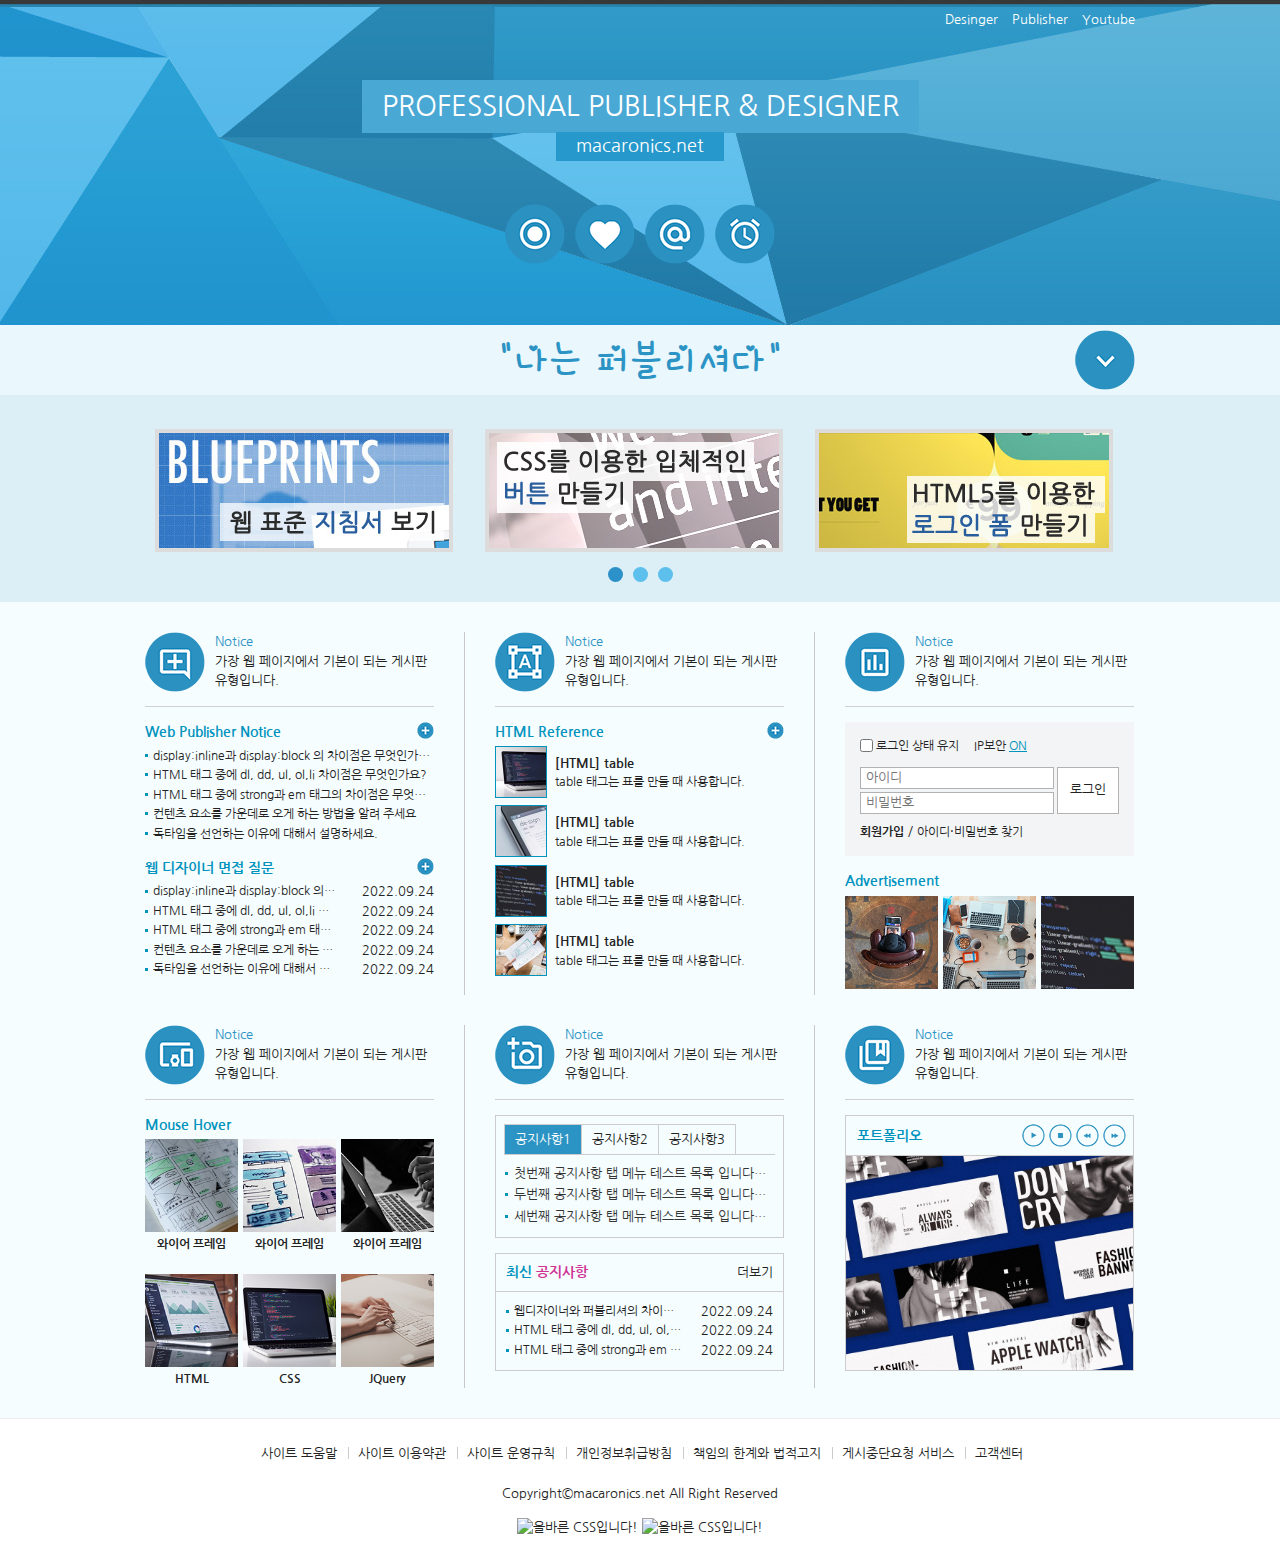
==== web/index.html @ 4ef7304f "31.  탭메뉴 스크립트" ====
<!DOCTYPE html>
    <html lang="ko">
    <head>
        <meta charset="UTF-8">
        <meta http-equiv="X-UA-Compatible" content="IE=edge">
        <meta name="viewport" content="width=device-width, initial-scale=1.0">
        <meta name="description" content="웹 표준을 준수한 사이트 예제입니다.">
        <meta name="keywords" content="웹스토리보이, 웹표준, 웹접근성, 사이트만들기">
        <meta name="generator" content="Visual Studio Code">
        <title>WEBSTNDARD SITE</title>

        <!-- CSS STYLE -->
        <link rel="stylesheet"  href="./css/reset.css" />
        <link rel="stylesheet"  href="./css/style.css" />
        <link rel="stylesheet"  href="./css/slick.css" />
      
        <link rel="preconnect" href="https://fonts.googleapis.com">
        <!-- 웹폰트 -->
        <link href="https://fonts.googleapis.com/css2?family=Nanum+Gothic:wght@400;700;800&display=swap" rel="stylesheet">
        <link href="https://fonts.googleapis.com/css2?family=Single+Day&display=swap" rel="stylesheet">

    </head>
    <body>
        <!-- 스킵 내비게이션 -->
        <div id="skip">
            <a href="#cont_nav">전체 메뉴 바로가기</a>
            <a href="#cont_ban">배너 영역 바로가기</a>
            <a href="#cont_cont">컨텐츠 영역 바로가기</a>
        </div>
        <!-- //스킵 내비게이션 -->

        <div id="wrap">
            <div id="header">
                <div class="container">
                    <div class="header">
                        <div class="header-menu">
                            <a href="https://www.tistory.com/">Desinger</a>
                            <a href="https://webstoryboy.co.kr/">Publisher</a>
                            <a href="https://www.youtube.com/">Youtube</a>
                        </div>
                        <!-- //헤더 메뉴 -->

                        <div class="header-tit">
                            <h1>Professional Publisher &amp; Designer</h1> <br/>
                            <a href="https://macaronics.net/">macaronics.net</a>
                        </div>
                        <!-- //헤더 타이틀-->

                        <!-- 이미지를 표현하는 방법 
                            1. img 태그로 표현(의미가 있을 때) / alt 태그 - 대체 문자 표현
                            2. background 속성으로 표현(의미가 있을 때) - 대체 문자 X
                            3. 이미지를 background 속성 - 웹 표준 준수하기 위해서는
                                가상으로 대체 문자를 만들어줌(IR 효과)
                                이미지 스프라이트
                        -->


                        <div class="header-icon">
                            <a href="#" class="icon1"><span class="ir_pm">icon1</span></a>
                            <a href=""  class="icon2"><span class="ir_pm">icon2</span></a>
                            <a href=""  class="icon3"><span class="ir_pm">icon3</span></a>
                            <a href=""  class="icon4"><span class="ir_pm">icon4</span></a>
                        </div>
                        <!-- //헤더 아이콘 -->


                    </div>
                </div>
            </div>
            <!-- //header -->

            <div id="contents">
                <div id="cont_nav">
                        <div class="container">
                            <h2 class="ir_su">전체 메뉴</h2>
                            <div class="nav">
                                <div>
                                    <h3>HTML Reference</h3>
                                    <ol>
                                        <li><a href="#">HTML 태그(Tag)</a></li>
                                        <li><a href="#">블록 요소/인라인 요소</a></li>
                                        <li><a href="#">DTD 선언</a></li>
                                        <li><a href="#">언어 속성 설정</a></li>
                                        <li><a href="#">HTML &lt;title&gt; </a></li>
                                        <li><a href="#">HTML &lt;meta&gt; </a></li>
                                        <li><a href="#">특수문자</a></li>
                                        <li><a href="#">하이퍼 링크</a></li>
                                        <li><a href="#">HTML &lt;style&gt;</a></li>
                                        <li><a href="#">HTML &lt;html&gt; </a></li>
                                        <li><a href="#">HTML &lt;head &gt;</a></li>
                                        <li><a href="#">HTML &lt;div&gt;</a></li>
                                        <li><a href="#">HTML &lt;colgroup&gt;</a></li>
                                        <li><a href="#">HTML &lt;caption&gt;</a></li>
                                    </ol>
                                </div>
                                <div>
                                    <h3>CSS  Reference</h3>
                                    <ol>
                                        <li><a href="#">CSS 선택자</a></li>
                                        <li><a href="#">CSS 단위</a></li>
                                        <li><a href="#">CSS 색상</a></li>
                                        <li><a href="#">CSS 선언 방법</a></li>
                                        <li><a href="#">상대주소와 절대주소</a></li>
                                        <li><a href="#">CSS float</a></li>
                                        <li><a href="#">이미지 표현 방법</a></li>
                                        <li><a href="#">이미지 스프라이트</a></li>
                                        <li><a href="#">IR 효과</a></li>
                                        <li><a href="#">이미지 최적화</a></li>
                                        <li><a href="#">background-color</a></li>
                                        <li><a href="#">border-style</a></li>
                                        <li><a href="#">font-size</a></li>
                                        <li><a href="#">text-align</a></li>
                                    </ol>
                                </div>
                                <div class="last">
                                    <h3>Webstandard</h3>
                                    <ol>
                                        <li><a href="#">웹 표준</a></li>
                                        <li><a href="#">웹 접근성</a></li>
                                        <li><a href="#">W3C</a></li>
                                        <li><a href="#">웹 접근성 연구소</a></li>
                                        <li><a href="#">네이버 널리</a></li>
                                        <li><a href="#">다음 다룸</a></li>
                                        <li><a href="#">Webstandard</a></li>
                                    </ol>
                                </div>
                            </div>
                        </div>
                </div>                    
                <!-- //cont_nav -->    

                <div id="cont_tit">
                    <div class="container">
                        <div class="tit">
                            <h2>"나는 퍼블리셔다"</h2>
                            <a href="#" class="btn"><span class="ir_pm">전체메뉴</span></a>
                        </div>
                    </div>   
                </div>
                <!-- //cont_tit -->

                <div id="cont_ban">
                    <div class="container">
                        <div class="ban">
                            <!-- <a href="#" class="prev"><span class="ir_pm">이전 이미지</span></a>
                            <ul>
                                <li class="ban_img1">
                                    <a href="#"><img src="img/banner_link1.jpg" alt="웹 표준 지침서 보기"></a>
                                </li>
                                <li class="ban_img2">
                                    <a href="#"><img src="img/banner_link2.jpg" alt="CSS 버튼 만들기"></a>
                                </li>
                                <li class="ban_img3">
                                    <a href="#"><img src="img/banner_link3.jpg" alt="로그인 폼 만들기"></a>
                                </li>                                                        
                            </ul>
                            <a href="#" class="next"><span class="ir_pm">이전 이미지</span></a> -->

                           
                            <div><a href="#"><img src="img/banner_link1.jpg" alt="웹 표준 지침서 보기"></a></div>
                            <div><a href="#"><img src="img/banner_link2.jpg" alt="CSS 버튼 만들기"></a></div>
                            <div><a href="#"><img src="img/banner_link3.jpg" alt="로그인 폼 만들기"></a></div>
                            <div><a href="#"><img src="img/banner_link1.jpg" alt="웹 표준 지침서 보기"></a></div>
                            <div><a href="#"><img src="img/banner_link2.jpg" alt="CSS 버튼 만들기"></a></div>
                            <div><a href="#"><img src="img/banner_link3.jpg" alt="로그인 폼 만들기"></a></div>             
                            <div><a href="#"><img src="img/banner_link1.jpg" alt="웹 표준 지침서 보기"></a></div>
                            <div><a href="#"><img src="img/banner_link2.jpg" alt="CSS 버튼 만들기"></a></div>
                            <div><a href="#"><img src="img/banner_link3.jpg" alt="로그인 폼 만들기"></a></div>                        


                        </div>
                    </div>   
                </div>
                <!-- //cont_ban -->

                <div id="cont_cont">
                    <div class="container">
                        <div class="cont">
                            <div class="column col1">
                                <h3><span class="ico_img ir_pm">아이콘</span><span class="ico_tit">Notice</span></h3>
                                <p class="ico_desc">가장 웹 페이지에서 기본이 되는 게시판 유형입니다.</p>
                                
                                <!-- 게시판 -->
                                <div class="notice">
                                    <h4>Web Publisher Notice</h4>
                                    <ul>
                                        <li><a href="#">display:inline과 display:block 의 차이점은 무엇인가요?</a></li>
                                        <li><a href="#">HTML 태그 중에 dl, dd, ul, ol,li 차이점은 무엇인가요?</a></li>
                                        <li><a href="#">HTML 태그 중에 strong과 em 태그의 차이점은 무엇인가요?</a></li>
                                        <li><a href="#">컨텐츠 요소를 가운데로 오게 하는 방법을 알려 주세요</a></li>
                                        <li><a href="#">독타임을 선언하는 이유에 대해서 설명하세요.</a></li>
                                    </ul> 
                                    <a href="" class="more ir_pm" title="더보기">더보기</a>
                                </div>
                                 <!-- //게시판 -->


                               <!-- 게시판2 -->
                                <div class="notice2">
                                    <h4>웹 디자이너 면접 질문</h4>
                                    <ul>
                                        <li><a href="#">display:inline과 display:block 의 차이점은 무엇인가요?</a><span>2022.09.24</span></li>
                                        <li><a href="#">HTML 태그 중에 dl, dd, ul, ol,li 차이점은 무엇인가요?</a><span>2022.09.24</span</li>
                                        <li><a href="#">HTML 태그 중에 strong과 em 태그의 차이점은 무엇인가요?</a><span>2022.09.24</span</li>
                                        <li><a href="#">컨텐츠 요소를 가운데로 오게 하는 방법을 알려 주세요</a><span>2022.09.24</span</li>
                                        <li><a href="#">독타임을 선언하는 이유에 대해서 설명하세요.</a><span>2022.09.24</span</li>
                                    </ul> 
                                    <a href="" class="more ir_pm" title="더보기">더보기</a>
                                </div>
                              <!-- //게시판2 -->

                            </div>  
                            <!-- //col1 -->



                            <div class="column col2">
                                <h3><span class="ico_img ir_pm">아이콘</span><span class="ico_tit">Notice</span></h3>
                                <p class="ico_desc">가장 웹 페이지에서 기본이 되는 게시판 유형입니다.</p>   
                                
                               <!-- 게시판3 -->
                                <div class="notice3">
                                    <h4>HTML Reference</h4>
                                    <ul>
                                        <li>
                                            <a href="#">
                                                <img src="img/notice01.jpg" alt="이미지1">
                                                <strong>[HTML] table</strong>
                                                <span>table 태그는 표를 만들 때 사용합니다.</span>
                                            </a>
                                        </li>
                                        <li>
                                            <a href="#">
                                                <img src="img/notice02.jpg" alt="이미지2">
                                                <strong>[HTML] table</strong>
                                                <span>table 태그는 표를 만들 때 사용합니다.</span>
                                            </a>
                                        </li>
                                        <li>
                                            <a href="#">
                                                <img src="img/notice03.jpg" alt="이미지3">
                                                <strong>[HTML] table</strong>
                                                <span>table 태그는 표를 만들 때 사용합니다.</span>
                                            </a>
                                        </li>
                                        <li>
                                            <a href="#">
                                                <img src="img/notice04.jpg" alt="이미지4">
                                                <strong>[HTML] table</strong>
                                                <span>table 태그는 표를 만들 때 사용합니다.</span>
                                            </a>
                                        </li>
                                    </ul> 
                                    <a href="" class="more ir_pm" title="더보기">더보기</a>
                                </div>
                              <!-- //게시판3 -->

                            </div><!-- //col2 -->



                            <div class="column col3">
                                <h3><span class="ico_img ir_pm">아이콘</span><span class="ico_tit">Notice</span></h3>
                                <p class="ico_desc">가장 웹 페이지에서 기본이 되는 게시판 유형입니다.</p>
                                <!-- 로그인 -->
                                <div id="login-wrap">
                                    <h4 class="ir_su">로그인 정보</h4>
                                    <form  id="login_form" name="login_form"  action="post">
                                        <fieldset>
                                            <legend class="ir_su">로그인 및 관련 설정</legend>
                                            <div class="login_header">
                                                <h5 class="ir_su">로그인 보안</h5>
                                                <div class="lh_check">
                                                    <input id="infor_check" type="checkbox" class="input_check">
                                                    <label for="infor_check">로그인 상태 유지</label>
                                                </div>
                                                <div class="lh_ip">
                                                    IP보안 <em>ON</em>
                                                </div>
                                            </div>
                                            <div class="login_content">
                                                <h5 class="ir_su">로그인 영역</h5>
                                                <div class="lc_text">
                                                    <label for="uid" class="ir_su">아이디</label> 
                                                    <input type="text" id="uid" name="uid" class="input_text" maxlength="20" placeholder="아이디">
                                                    <label for="upw" class="ir_su">비밀번호</label> 
                                                    <input type="password" id="upw" name="upw" class="input_text" maxlength="20" placeholder="비밀번호">                                                    
                                                </div>
                                                <button class="lc_btn" type="submit">로그인</button>
                                            </div>
                                            <div class="login_footer">
                                                <h5 class="ir_su">로그인 문제해결</h5>
                                                <ul>
                                                    <li><a href="#"><strong>회원가입</strong></a> / </li>
                                                    <li><a href="#">아이디</a>&middot;<a href="#">비밀번호 찾기</a></li>
                                                </ul>
                                            </div>
                                        </fieldset>

                                    </form>
                                </div>
                                <!-- //로그인 -->

                                <!-- 팝업 -->
                                <div class="popup">
                                    <h4>Advertisement</h4>
                                    <ul>
                                        <li><a href="#"><img src="img/sban07.jpg" alt="이미지1"></a></li>
                                        <li><a href="#"><img src="img/sban08.jpg" alt="이미지2"></a></li>
                                        <li class="last"><a href="#"><img src="img/sban09.jpg" alt="이미지3"></a></li>
                                    </ul>
                                </div>
                                <!-- //팝업 -->


                            </div><!-- //col3 -->


                            <div class="column col4">
                                <h3><span class="ico_img ir_pm">아이콘</span><span class="ico_tit">Notice</span></h3>
                                <p class="ico_desc">가장 웹 페이지에서 기본이 되는 게시판 유형입니다.</p>
                                <!-- 오버효과 -->
                                <div class="notice_hover">
                                    <h4>Mouse Hover</h4>
                                    <ul>
                                        <li>
                                            <a href="#">
                                                <span>
                                                    <img src="img/sban01.jpg" alt="이미지1">
                                                    <em>바로가기</em>
                                                </span>                                               
                                                <strong>와이어 프레임</strong>
                                            </a>
                                        </li>
                                        <li>
                                            <a href="#">
                                                <span>
                                                    <img src="img/sban02.jpg" alt="이미지2">
                                                    <em>바로가기</em>
                                                </span>                                               
                                                <strong>와이어 프레임</strong>
                                            </a>
                                        </li>
                                        <li class="last">
                                            <a href="#">
                                                <span>
                                                    <img src="img/sban03.jpg" alt="이미지3">
                                                    <em>바로가기</em>
                                                </span>                                               
                                                <strong>와이어 프레임</strong>
                                            </a>
                                        </li>                                                                                
                                    </ul>                                    
                                </div>
                                <!-- //오버효과 -->  

                    
                                
                               <!-- 오버효과2 -->
                                <div class="notice_hover2 mt15">    
                                    <h4 class="ir_pm">Mouse Hover</h4>                             
                                    <ul>
                                        <li>
                                            <a href="#">
                                                <span>
                                                    <img src="img/sban04.jpg" alt="이미지4">
                                                    <em>바로가기</em>
                                                </span>                                               
                                                <strong>HTML</strong>
                                            </a>
                                        </li>
                                        <li>
                                            <a href="#">
                                                <span>
                                                    <img src="img/sban05.jpg" alt="이미지5">
                                                    <em>바로가기</em>
                                                </span>                                               
                                                <strong>CSS</strong>
                                            </a>
                                        </li>
                                        <li class="last">
                                            <a href="#">
                                                <span>
                                                    <img src="img/sban06.jpg" alt="이미지6">
                                                    <em>바로가기</em>
                                                </span>                                               
                                                <strong>JQuery</strong>
                                            </a>
                                        </li>                                                                                
                                    </ul>                                    
                                </div>
                                <!-- //오버효과2 -->

                            </div><!-- //col4 -->


                            <div class="column col5">
                                <h3><span class="ico_img ir_pm">아이콘</span><span class="ico_tit">Notice</span></h3>
                                <p class="ico_desc">가장 웹 페이지에서 기본이 되는 게시판 유형입니다.</p>

                                <!-- 탭메뉴 -->
                                <div class="tab_menu">
                                    <h4 class="ir_su">탭 메뉴</h4>
                                    <ul>
                                        <li class="active"><a href="#">공지사항1</a>
                                            <ul>
                                                <li><a href="#">첫번째 공지사항 탭 메뉴 테스트 목록 입니다. 첫번째 공지사항 탭 메뉴 테스트 목록 입니다.</a></li>
                                                <li><a href="#">두번째 공지사항 탭 메뉴 테스트 목록 입니다. 두번째 공지사항 탭 메뉴 테스트 목록 입니다.</a></li>
                                                <li><a href="#">세번째 공지사항 탭 메뉴 테스트 목록 입니다. 세번째 공지사항 탭 메뉴 테스트 목록 입니다.</a></li>
                                            </ul>      
                                        </li>
                                        <li><a href="#">공지사항2</a>
                                            <ul style="display: none;">
                                                <li><a href="#">공지사항2 첫번째 공지사항 탭 메뉴 테스트 목록 입니다. 첫번째 공지사항 탭 메뉴 테스트 목록 입니다.</a></li>
                                                <li><a href="#">공지사항2 두번째 공지사항 탭 메뉴 테스트 목록 입니다. 두번째 공지사항 탭 메뉴 테스트 목록 입니다.</a></li>
                                                <li><a href="#">공지사항2 세번째 공지사항 탭 메뉴 테스트 목록 입니다. 세번째 공지사항 탭 메뉴 테스트 목록 입니다.</a></li>
                                            </ul>                                         
                                        </li>
                                        <li><a href="#">공지사항3</a>
                                           <ul style="display: none;">
                                                <li><a href="#">공지사항3 첫번째 공지사항 탭 메뉴 테스트 목록 입니다. 첫번째 공지사항 탭 메뉴 테스트 목록 입니다.</a></li>
                                                <li><a href="#">공지사항3 두번째 공지사항 탭 메뉴 테스트 목록 입니다. 두번째 공지사항 탭 메뉴 테스트 목록 입니다.</a></li>
                                                <li><a href="#">공지사항3 세번째 공지사항 탭 메뉴 테스트 목록 입니다. 세번째 공지사항 탭 메뉴 테스트 목록 입니다.</a></li>
                                            </ul>                                     
                                        </li>
                                    </ul>                                    
                                </div>
                                <!-- //탭메뉴 -->


                               <!-- 게시판4 -->
                                <div class="notice4">
                                    <h4>최신 <em>공지사항</em></h4>
                                    <ul>
                                        <li><a href="#">웹디자이너와 퍼블리셔의 차이점은 무엇인가요?</a><span>2022.09.24</span></li>
                                        <li><a href="#">HTML 태그 중에 dl, dd, ul, ol,li 차이점은 무엇인가요?</a><span>2022.09.24</span</li>
                                        <li><a href="#">HTML 태그 중에 strong과 em 태그의 차이점은 무엇인가요?</a><span>2022.09.24</span</li>                                      
                                    </ul> 
                                    <a href="#" class="more" title="더보기">더보기</a>
                                </div>
                              <!-- //게시판4 -->

                            </div><!-- //col5 -->


                            <div class="column col6">
                                <h3><span class="ico_img ir_pm">아이콘</span><span class="ico_tit">Notice</span></h3>
                                <p class="ico_desc">가장 웹 페이지에서 기본이 되는 게시판 유형입니다.</p>

                                <!-- 갤러리 -->
                                <div class="gallery">
                                    <h4>포트폴리오</h4>
                                    <div class="gallery_btn">
                                        <ul>
                                            <li class="gb_icon1"><a href="#"><span class="ir_pm">시작</span></a></li>
                                            <li class="gb_icon2"><a href="#"><span class="ir_pm">정지</span></a></li>
                                            <li class="gb_icon3"><a href="#"><span class="ir_pm">이전이미지</span></a></li>
                                            <li class="gb_icon4"><a href="#"><span class="ir_pm">   다음이미지</span></a></li>
                                        </ul>
                                    </div>
                                    <div class="gallery_img">
                                        <ul>
                                            <li><a href="#"><img src="img/gallery01.jpg" alt="갤러리1"></a></li>
                                            <li><a href="#"><img src="img/gallery02.jpg" alt="갤러리2"></a></li>
                                            <li><a href="#"><img src="img/gallery03.jpg" alt="갤러리3"></a></li>
                                            <li><a href="#"><img src="img/gallery04.jpg" alt="갤러리4"></a></li>
                                             <li><a href="#"><img src="img/gallery05.jpg" alt="갤러리5"></a></li>
                                        </ul>
                                    </div>
                                </div>
                                <!-- //갤러리 -->
                            </div><!-- //col6 -->                            
                        </div>
                    </div>   
                </div>
                <!-- //cont_cont -->

            </div>
            <!-- //contents -->

            <div id="footer">
                <div class="container">
                    <h2 class="ir_su">푸터 영역</h2>
                    <div class="footer">
                        <ul>
                            <li> <a href="#">사이트 도움말</a></li>
                            <li> <a href="#">사이트 이용약관</a></li>
                            <li> <a href="#">사이트 운영규칙</a></li>
                            <li> <a href="#"><strog>개인정보취급방침</strog></a></li>
                            <li> <a href="#">책임의 한계와 법적고지</a></li>
                            <li> <a href="#">게시중단요청 서비스</a></li>
                            <li> <a href="#">고객센터</a></li>                            
                        </ul>
                        <address>
                            Copyright&copy;macaronics.net All Right Reserved
                        </address>
                        <div class="w3c">
                                <p>
                                <a href="http://jigsaw.w3.org/css-validator/check/referer">
                                    <img style="border:0;width:88px;height:31px"
                                        src="//jigsaw.w3.org/css-validator/images/vcss"
                                        alt="올바른 CSS입니다!" />
                                </a>
                            </p>
                            <p>
                                <a href="http://jigsaw.w3.org/css-validator/check/referer">
                                    <img style="border:0;width:88px;height:31px"
                                        src="//jigsaw.w3.org/css-validator/images/vcss-blue"
                                        alt="올바른 CSS입니다!" />
                                </a>
                            </p>
                        </div>
                    </div>

                </div>   
            </div>
            <!-- //footer -->

        </div>
        <!-- //wrap -->
     
    <!-- script -->
    <script src="https://ajax.googleapis.com/ajax/libs/jquery/1.12.4/jquery.min.js"></script>
    <script src="js/slick.min.js"></script>
    <script>


        //배너
        //html 마크업 셋팅 -> css 연동  -> 제이쿼리 연동 -> 제이쿼리 호출
        $(document).ready(function(){
            $('.ban').slick({
                 infinite: true,
                 slidesToShow: 3,
                 slidesToScroll: 3,
                 autoplay:true,
                 autoplaySpeed:3000,
                 dots:true
            });

            //탭 메뉴
            $(".tab_menu > ul li").on("click", function(e){
                e.preventDefault();
                $(".tab_menu > ul li").removeClass("active");
                $(".tab_menu > ul li ul").hide();
               
                $(this).addClass("active").find("ul").show();               
            });


        });


        $(".tit .btn").on("click", function(e){
            e.preventDefault();            
            // $("#cont_nav").css("display", "block");
            // $("#cont_nav").show();
            // $("#cont_nav").fadeIn();
            // $("#cont_nav").slideDown();
            // $("#cont_nav").toggle();
            //  $("#cont_nav").fadeToggle();
            $("#cont_nav").slideToggle(200);
            $(this).toggleClass("on");
        });
    </script>
</body>
</html>
---- web/css/style.css ----
@charset "utf-8";

/* 스킵 내비게이션 */
#skip{position: relative;}
#skip a{position: absolute; left: 0px; top:-35px; border: 1px solid #fff; color: #fff; background: #333; 
    line-height: 30px; width: 160px; text-align: center;
}
#skip a:active,#skip a:focus{top:0}

/* 레이아웃 */
#wrap{ 
/* font-size: 30px;text-transform: uppercase; color: #fff;text-align: center; */
}
#header{ height: 325px; background: url(../img/header_bg.jpg) center top repeat-x; }
#contents{ }
#footer{ border-top: 1px solid #eee;}


/* 컨텐츠 레이아웃 */
#cont_nav{ border-color: #f6fdff; display: none;}
#cont_tit{background-color:#eaf7fd ;}
#cont_ban{background-color: #dceff7;}
#cont_cont{ background: #f6fdff}

/* 컨테이너 */
.container{width: 990px; margin: 0 auto; height: inherit;}


/* 헤더 */
.header .header-menu{text-align: right;}
.header .header-menu a{color:#fff;padding: 10px 0px 10px 10px; display: inline-block;}
.header .header-menu a:hover{ color: #666;}
.header .header-tit{text-align: center;}
.header .header-tit h1{text-align: center; background-color: #4aa8d4; font-size: 28px; padding:5px 20px 6px 20px; 
    display: inline-block; color: #fff; margin-top: 40px;font-weight: normal; text-transform: uppercase;}

.header .header-tit a{
    display: inlne-block; background-color: #2698cb; font-size: 18px; color: #fff; padding:5px 20px 6px 20px ;
}

.header .header-icon{text-align: center; margin-top: 30px;}
.header .header-icon a{ width: 60px; height: 60px; display: inline-block; text-align: center; background: url(../img/icon.png); margin: 0 3px;}
.header .header-icon a.icon1{ background-position: 0 0;}
.header .header-icon a.icon2{ background-position: 0 -60px;}
.header .header-icon a.icon3{ background-position: 0 -120px;}
.header .header-icon a.icon4{ background-position: 0 -180px;}
.header .header-icon a.icon1:hover{ background-position: -60px 0;}
.header .header-icon a.icon2:hover{ background-position:  -60px -60px;}
.header .header-icon a.icon3:hover{ background-position:  -60px -120px;}
.header .header-icon a.icon4:hover{ background-position:  -60px -180px;}

/* 
float : left 로 인한 영역깨짐(height:0) 방지법
1.깨지는 영역에 똑같이 float : left 를 사용한다.(x) --> 모든 박스에 float:left 를 사용하게 됩니다.
2.float 의 성질을 차단하는 clear:both; 를 사용한다.(x) ---> 어떤 영역이 깨졌는지 찾기 어려움.
3.float 을 사용한 상위 박스한테 overflow :hidden 을 사용한다 (0) -> 현재는 제일 많이 사용.
4.clearfix 를 사용합니다.(0)
*/
/* 전체 메뉴 */
.nav{overflow: hidden; padding: 30px 0;}
.nav > div {float: left; width: 40%;}
.nav > div.last{width: 20%;}
.nav > div h3 {font-size: 18px; color: #25a2d0; margin-bottom: 4px;}
.nav > div ol {overflow: hidden;}
.nav > div ol li {float: left; width: 50%;}
.nav > div.last ol li {float: left; width: 100%;}
.nav > div ol li a:hover{text-decoration: underline;}


/* 타이틀 */
.tit{position: relative;}
.tit h2{font-size: 40px;text-align: center; padding: 5px 0; letter-spacing: 2px; color: #2c94c4; font-family: 'Single Day', cursive;}
.tit .btn{position: absolute; top: 5px; right: 0; width: 60px; height: 60px;background: url(../img/icon.png) no-repeat 0 -600px;}
.tit .btn:hover{background-position:  -60px -600px;}
.tit .btn.on{background-position: 0 -660px;}


/* 배너 */
/*
.ban{position: relative; padding: 24px 0 20px;}
 .ban a.prev {position: absolute; left: -60px; top: 60px; width: 43px; height: 43px; background: #ccc; background: url(../img/icon.png) no-repeat -150px 0;}
.ban a.next {position: absolute; right: -60px;top: 60px; width: 43px; height: 43px; background: #ccc; background: url(../img/icon.png) no-repeat -150px -43px;}
.ban a.prev:hover{ background-position:  -193px 0;}
.ban a.next:hover{ background-position:  -193px -43px;}

.ban ul{overflow: hidden;}
.ban ul li{float: left; width: 330px;}
.ban ul li:last-child{text-align: right;} /* ie9 부터 적용 */  /* ie9 부터 적용 */
/* .ban ul li:nth-child(2){text-align: center;}
.ban ul li.ban_img1{text-align: left;}
.ban ul li.ban_img2{text-align: center;}
.ban ul li.ban_img3{text-align: right;}
.ban ul li img{border: 4px solid #dcdcdc;}
.ban ul li img:hover{border-color: #98bcdc ;} */ */


/* 슬릭 배너 */
.slick-slider{padding:0;}
.ban{position: relative; padding: 24px 0 40px  !important; }

.ban .slick-arrow{position: absolute; text-indent: -9999px;top: 80px; width: 43px; height: 43px; background: #ccc;cursor: pointer;}
.ban .slick-prev{left: -80px; background: url(https://cdn.jsdelivr.net/gh/braverokmc79/webstandard2019@v1.0.0/web/img/icon.png) no-repeat -150px 0;}
.ban .slick-next{right: -80px;background: url(https://cdn.jsdelivr.net/gh/braverokmc79/webstandard2019@v1.0.0/web/img/icon.png) no-repeat -150px -43px;}
.ban .slick-prev:hover{ background-position:  -193px 0;}
.ban .slick-next:hover{background-position:  -193px -43px;}
.ban img{border: 4px solid #dcdcdc; }
.ban img:hover{border-color: #98bcdc; }

.ban .slick-slide{margin: 10px;}
.ban .slick-dots{position: absolute; bottom:15px; display: block; width: 100%; text-align: center;}
.ban .slick-dots li{display: inline-block; width: 15px; height: 15px; margin: 5px;}
.ban .slick-dots li button{font-size: 0; line-height: 0; display: block; width: 15px; height: 15px; cursor: pointer;background: #5dbfeb;border-radius: 50%; }
.ban .slick-dots li.slick-active button{background: #2b91c8;}
/* slick-prev slick-arrow */




/* 컨텐츠 */
.cont{overflow: hidden; padding-top: 30px;}
.cont .column{position: relative;   float: left;  width: 289px; height: 363px;  margin: 0 30px 30px 0; padding-right: 30px;}
.cont .col1{border-right: 1px solid #c8c8c8;}
.cont .col2{border-right: 1px solid #c8c8c8;}
.cont .col3{padding-right: 0px; margin-right: 0px;}
.cont .col4{border-right: 1px solid #c8c8c8;}
.cont .col5{border-right: 1px solid #c8c8c8;}
.cont .col6{padding-right: 0px; margin-right: 0px;}

.cont .column .ico_img{display: block; width: 60px; height: 60px; background: url(../img/icon.png); position: absolute; left: 0px; top:0px; cursor: pointer;}
.cont .column .ico_tit{padding-left: 70px; font-style: 16px; color: #2c94c4;}
.cont .column .ico_desc{padding-left: 70px; border-bottom: 1px solid #d0d0d0;padding-bottom: 15px; margin-bottom: 15px;}

.cont .col1 .ico_img{background-position: 0px -240px }
.cont .col2 .ico_img{background-position: 0px -300px }
.cont .col3 .ico_img{background-position: 0px -360px }
.cont .col4 .ico_img{background-position: 0px -420px }
.cont .col5 .ico_img{background-position: 0px -480px }
.cont .col6 .ico_img{background-position: 0px -540px }

.cont .col1 .ico_img:hover{background-position: -60px -240px }
.cont .col2 .ico_img:hover{background-position: -60px -300px }
.cont .col3 .ico_img:hover{background-position: -60px -360px }
.cont .col4 .ico_img:hover{background-position: -60px -420px }
.cont .col5 .ico_img:hover{background-position: -60px -480px }
.cont .col6 .ico_img:hover{background-position: -60px -540px }


/* 게시판 */
.notice{position: relative;}
.notice h4{font-size: 14px; color: #0093bd; padding-bottom: 3px; font-weight: bold;}
.notice ul li{overflow: hidden; text-overflow: ellipsis; white-space: nowrap; background: url(../img/dot.gif) no-repeat 0 8px; padding-left: 8px;}
.notice ul li a{font-size: 12px;}
.notice a.more{position: absolute; right: 0; top: 0px; display:block;background: url(../img/icon.png) -150px -90px; width: 17px; height: 17px;}
.notice a.more:hover{background-position: -167px -90px;}


/* 2. 게시판 */
.notice2{position: relative; margin-top: 15px;}
.notice2 h4{font-size: 14px; color: #0093bd; padding-bottom: 3px; font-weight: bold;}
.notice2 li{overflow: hidden;background: url(../img/dot.gif) no-repeat 0 8px; padding-left: 8px;}
.notice2 li a{float: left; width: 65%; overflow: hidden; text-overflow: ellipsis; white-space: nowrap; font-size: 12px;}
.notice2 li span{float: right; width: 30%;  text-align: right;}
.notice2 a.more{position: absolute; right: 0; top: 0px; display:block;background: url(../img/icon.png) -150px -90px; width: 17px; height: 17px;}
.notice2 a.more:hover{background-position: -167px -90px;}



/* 3. 게시판 */
.notice3{position: relative;}
.notice3 h4{font-size: 14px; color: #0093bd; padding-bottom: 3px; font-weight: bold;}
.notice3 li{overflow: hidden; position: relative; padding: 8px 0 14px 60px;}
.notice3 li a{float: left;  }
.notice3 li a img{ position: absolute; left: 0px; top:0px; width: 50px; border: 1px solid #0093bd;}
.notice3 li a strong{display: block;   overflow: hidden; text-overflow: ellipsis; white-space: nowrap;}
.notice3 li a span{display: block; overflow: hidden; text-overflow: ellipsis; white-space: nowrap; font-size: 12px;}
.notice3 a.more{position: absolute; right: 0; top: 0px; display:block;background: url(../img/icon.png) -150px -90px; width: 17px; height: 17px;}
.notice3 a.more:hover{background-position: -167px -90px;}



/* 4. 게시판 */
.notice4{position: relative; margin-top: 15px; border: 1px solid #ccc;}
.notice4 h4{font-size: 14px; color: #0093bd; padding-bottom: 3px; font-weight: bold; padding:8px 10px; font-size: 14px; font-weight: 700;  border-bottom: 1px solid #ccc;}
.notice4 h4 em{ color: #cf3292;}
.notice4 ul{padding: 10px;}
.notice4 li{overflow: hidden;background: url(../img/dot.gif) no-repeat 0 8px; padding-left: 8px;}
.notice4 li a{float: left; width: 65%; overflow: hidden; text-overflow: ellipsis; white-space: nowrap; font-size: 12px;}
.notice4 li span{float: right; width: 30%;  text-align: right;}
.notice4 a.more{position: absolute; right: 9px; top: 9px; display:block;width: 37px; height: 17px;}
.notice4 a.more:hover{background-position: -167px -90px;}




/* 오버효과 */
.notice_hover{position: relative;}
.notice_hover h4{font-size: 14px; color: #0093bd; padding-bottom: 3px; font-weight: bold;}
.notice_hover ul{overflow: hidden; }
.notice_hover li{float: left; width: 93px; margin-right: 5px; text-align: center;}
.notice_hover li:last-child{ margin-right: 0px;} /*  ie9 부터 적용 */
.notice_hover li.last { margin-right: 0px;} /* 모든 브라우저 버전 적용 */
.notice_hover li a span{position: relative; display: block; width: 93px; height: 93px; line-height: 93px;}
.notice_hover li a span img{width: 100%;}
.notice_hover li a span em{visibility:hidden;  position: absolute; left: 0; top:0px ; background: rgba(0,0,0,0.7); color: #fff; width: 100%;height: 100%;}
.notice_hover li a span:hover em{visibility: visible;}
.notice_hover li a strong{padding: 3px; display: inline-block; font-size: 12px;}



/* 오버효과2 */
.notice_hover2{position: relative; }
.notice_hover2 h4{font-size: 14px; color: #0093bd; padding-bottom: 3px; font-weight: bold;}
.notice_hover2 ul{overflow: hidden; text-align: center;}
.notice_hover2 li{float: left; width: 93px; margin-right: 5px; text-align: center;}
.notice_hover2 li:last-child{ margin-right: 0px;} /*  ie9 부터 적용 */
.notice_hover2 li.last { margin-right: 0px;} /* 모든 브라우저 버전 적용 */
.notice_hover2 li a span{position: relative; display: block; width: 93px; height: 93px; }
.notice_hover2 li a span img{width: 100%;}
.notice_hover2 li a span em{visibility:hidden;  position: absolute; left: 0px; bottom:0px ; width: 100%;background: rgba(0,0,0,0.7); color: #fff; }
.notice_hover2 li a span:hover em{visibility: visible;}
.notice_hover2 li a strong{padding: 3px; display: inline-block; font-size: 12px;}



/* 콘텐츠 요소를 보이지 않게 하는 방법 */
/*
    1.display:none  -- display:block (영역이 사라짐)
    2.visibility :hidden ;  --visibility:visible; (영역 유지)
    3.opacity :0  --- opacity :1
    4.width:0; height:0; overflow:hidden
*/

/* tab_menu */
.tab_menu{position: relative; border: 1px solid #ccc; padding: 8px; height: 105px;}
.tab_menu ul{overflow: hidden; border-bottom: 1px solid #ccc;}
.tab_menu ul li{float: left; border: 1px solid #ccc; margin-right: -1px; margin-bottom: -1px;}
.tab_menu ul li a{padding: 5px 10px; display: block;} 
.tab_menu ul li ul{position: absolute; left: 0px; top: 48px; width: 270px; border: 0;}
.tab_menu ul li ul li{float: none; border: none; background: url(../img/dot.gif) no-repeat 9px 8px; padding-left: 18px; }
.tab_menu ul li ul li a{ overflow: hidden; text-overflow: ellipsis;white-space: nowrap; width: 100%; padding: 0 0 3px 0;}
.tab_menu ul li.active {background:#2c94c4 ;}
.tab_menu ul li.active a{color:#fff ;}
.tab_menu ul li.active ul li a{color: #333;}



/* 갤러리 */
.gallery{ position: relative; border: 1px solid #ccc; height: 254px; overflow: hidden;}
.gallery h4{font-size: 14px; color: #0093bd; border-bottom: 1px solid #ccc; padding: 10px 0 8px 11px; font-weight: bold;}
.gallery .gallery_btn{position: absolute; right: 5px; top: 7px;}
.gallery .gallery_btn ul{overflow: hidden;}
.gallery .gallery_btn ul li{float: left; margin: 1px 2px;}
.gallery .gallery_btn ul li a{display: block; width: 23px; height: 23px; background: url(../img/icon.png) no-repeat; }
.gallery .gallery_btn ul li.gb_icon1 a{background-position: -150px -120px;}
.gallery .gallery_btn ul li.gb_icon2 a{background-position: -150px -143px;}
.gallery .gallery_btn ul li.gb_icon3 a{background-position: -150px -166px;}
.gallery .gallery_btn ul li.gb_icon4 a{background-position: -150px -189px;}
.gallery .gallery_btn ul li.gb_icon1 a:hover{background-position: -173px -120px;}
.gallery .gallery_btn ul li.gb_icon2 a:hover{background-position: -173px -143px;}
.gallery .gallery_btn ul li.gb_icon3 a:hover{background-position: -173px -166px;}
.gallery .gallery_btn ul li.gb_icon4 a:hover{background-position: -173px -189px;}
.gallery .gallery_img img{width: 100%;}


/* 로그인 */
#login-wrap{background: #f2f4f5; padding: 15px; margin-bottom: 15px;}
.login_header{overflow: hidden;font-size: 12px; height: 30px;}
.login_header .lh_check{float: left; padding-right: 15px;}
.login_header .lh_check .input_check{vertical-align: -2px;}
.login_header .lh_ip{float: left;}
.login_header .lh_ip em{color:#0093bd; text-decoration: underline; cursor: pointer;}
.login_content{position: relative; overflow: hidden;}

.login_content .input_text{width: 182px; height: 16px; padding: 2px 5px; border: 1px solid #b2b2b2; background: #fff;margin-bottom: 3px;}
.login_content .lc_btn{position: absolute; right: 0; top: 0; width: 62px; height: 47px; border: 1px solid #b2b2b2; background: #fff;}

.login_footer{margin-top: 5px;}
.login_footer li{ display: inline;}
.login_footer li a{font-size: 12px;}


/* 팝업 */
.popup h4{font-size: 14px; color: #0093bd; padding-bottom: 4px; font-weight: 700;}
.popup ul{overflow: hidden;}
.popup ul li{float: left; width: 93px; margin-right: 5px;}
.popup ul li.last{margin-right: 0;}
.popup ul li img{width: 100%;}


/* 푸터 */
.footer{padding: 25px 0; text-align: center;}
.footer ul{margin-bottom: 20px;}
.footer li{ display: inline; padding: 0px 7px 0 10px; position: relative;}
.footer li:before{content:''; width: 1px; height: 12px; background: #ccc; position: absolute; left: 0px; top: 0px;}
.footer li:first-child:before{width: 0px; height: 0px;}
.w3c{margin-top: 15px;}
.w3c p{display: inline;}
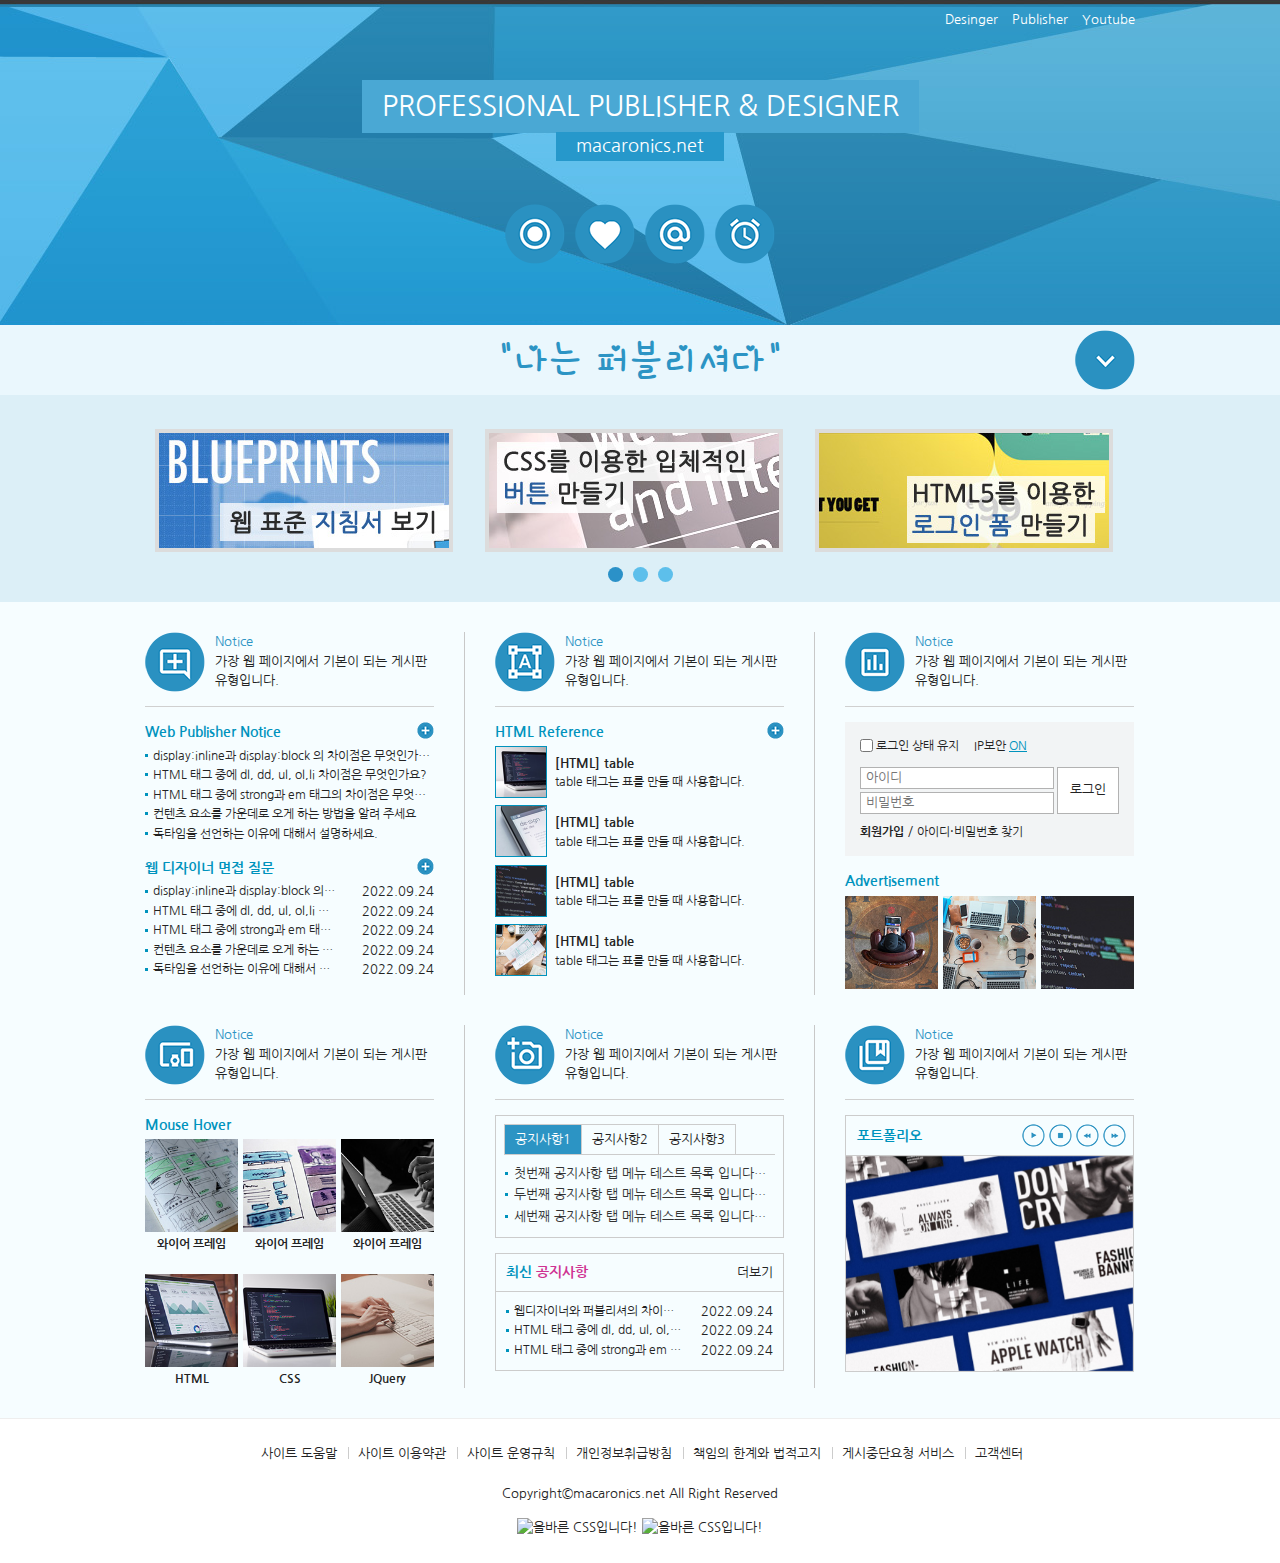
==== commit e4ec3e10: "32.  갤러리 스크립트" ====
--- a/web/index.html
+++ b/web/index.html
@@ -451,24 +451,40 @@
                                 <div class="gallery">
                                     <h4>포트폴리오</h4>
                                     <div class="gallery_btn">
-                                        <ul>
+                                        <!-- <ul>
                                             <li class="gb_icon1"><a href="#"><span class="ir_pm">시작</span></a></li>
                                             <li class="gb_icon2"><a href="#"><span class="ir_pm">정지</span></a></li>
                                             <li class="gb_icon3"><a href="#"><span class="ir_pm">이전이미지</span></a></li>
                                             <li class="gb_icon4"><a href="#"><span class="ir_pm">   다음이미지</span></a></li>
-                                        </ul>
+                                        </ul> -->
+                                        <button class="gb_icon1 play"><span class="ir_pm">시작</span></button>
+                                        <button class="gb_icon2 pause"><span class="ir_pm">정지</span></button>
+                                        <button class="gb_icon3 prev"><span class="ir_pm">이전이미지</span></button>
+                                        <button class="gb_icon4 next"><span class="ir_pm">다음이미지</span></button>
                                     </div>
                                     <div class="gallery_img">
-                                        <ul>
+                                        <!--
+                                         <ul>
                                             <li><a href="#"><img src="img/gallery01.jpg" alt="갤러리1"></a></li>
                                             <li><a href="#"><img src="img/gallery02.jpg" alt="갤러리2"></a></li>
                                             <li><a href="#"><img src="img/gallery03.jpg" alt="갤러리3"></a></li>
                                             <li><a href="#"><img src="img/gallery04.jpg" alt="갤러리4"></a></li>
                                              <li><a href="#"><img src="img/gallery05.jpg" alt="갤러리5"></a></li>
-                                        </ul>
+                                         </ul> 
+                                        -->
+
+
+                                        <div><a href="#"><img src="img/gallery01.jpg" alt="갤러리1"></a></div>
+                                        <div><a href="#"><img src="img/gallery02.jpg" alt="갤러리2"></a></div>
+                                        <div><a href="#"><img src="img/gallery03.jpg" alt="갤러리3"></a></div>
+                                        <div><a href="#"><img src="img/gallery04.jpg" alt="갤러리4"></a></div>
+                                        <div><a href="#"><img src="img/gallery05.jpg" alt="갤러리5"></a></div>                                              
+
                                     </div>
                                 </div>
                                 <!-- //갤러리 -->
+
+
                             </div><!-- //col6 -->                            
                         </div>
                     </div>   
@@ -547,6 +563,37 @@
             });
 
 
+            //갤러리
+            $(".gallery_img").slick({
+                arrows:false,
+                autoplay:true,
+                autoplaySpeed:3000,
+                pauseOnHover:true,
+                fade:true,
+                infinite:true,
+                slidesToShow:1,
+                speed:300
+            });
+
+            $(".play").click(function(){
+                $(".gallery_img").slick("slickPlay");
+            });
+
+            $(".pause").click(function(){
+                $(".gallery_img").slick("slickPause");
+            });
+
+            $(".prev").click(function(){
+                $(".gallery_img").slick("slickPrev");
+            });
+
+            $(".next").click(function(){
+                $(".gallery_img").slick("slickNext");
+            });
+
+            
+
+
         });
 
 
--- a/web/css/style.css
+++ b/web/css/style.css
@@ -116,6 +116,11 @@
 
 
 
+
+
+
+
+
 /* 컨텐츠 */
 .cont{overflow: hidden; padding-top: 30px;}
 .cont .column{position: relative;   float: left;  width: 289px; height: 363px;  margin: 0 30px 30px 0; padding-right: 30px;}
@@ -245,7 +250,7 @@
 
 
 /* 갤러리 */
-.gallery{ position: relative; border: 1px solid #ccc; height: 254px; overflow: hidden;}
+/* .gallery{ position: relative; border: 1px solid #ccc; height: 255px; overflow: hidden; }
 .gallery h4{font-size: 14px; color: #0093bd; border-bottom: 1px solid #ccc; padding: 10px 0 8px 11px; font-weight: bold;}
 .gallery .gallery_btn{position: absolute; right: 5px; top: 7px;}
 .gallery .gallery_btn ul{overflow: hidden;}
@@ -259,7 +264,27 @@
 .gallery .gallery_btn ul li.gb_icon2 a:hover{background-position: -173px -143px;}
 .gallery .gallery_btn ul li.gb_icon3 a:hover{background-position: -173px -166px;}
 .gallery .gallery_btn ul li.gb_icon4 a:hover{background-position: -173px -189px;}
+.gallery .gallery_img img{width: 100%;} */
+
+
+/* 슬릭 갤러리 */
+.gallery{ position: relative; border: 1px solid #ccc; height: 255px; overflow: hidden; }
+.gallery h4{font-size: 14px; color: #0093bd; border-bottom: 1px solid #ccc; padding: 10px 0 8px 11px; font-weight: bold;}
+.gallery .gallery_btn{position: absolute; right: 5px; top: 7px;}
+.gallery .gallery_btn ul{overflow: hidden;}
+.gallery .gallery_btn ul li{float: left; margin: 1px 2px;}
+.gallery .gallery_btn button{float: left; margin: 1px 2px;display: block; width: 23px; height: 23px; background: url(../img/icon.png) no-repeat; cursor: pointer;}
+.gallery .gallery_btn .gb_icon1{background-position: -150px -120px;}
+.gallery .gallery_btn .gb_icon2{background-position: -150px -143px}
+.gallery .gallery_btn .gb_icon3{background-position: -150px -166px;}
+.gallery .gallery_btn .gb_icon4{background-position: -150px -189px;}
+.gallery .gallery_btn .gb_icon1:hover{background-position: -173px -120px;}
+.gallery .gallery_btn .gb_icon2:hover{background-position: -173px -143px}
+.gallery .gallery_btn .gb_icon3:hover{background-position: -173px -166px;}
+.gallery .gallery_btn .gb_icon4:hover{background-position: -173px -189px;}
 .gallery .gallery_img img{width: 100%;}
+
+
 
 
 /* 로그인 */
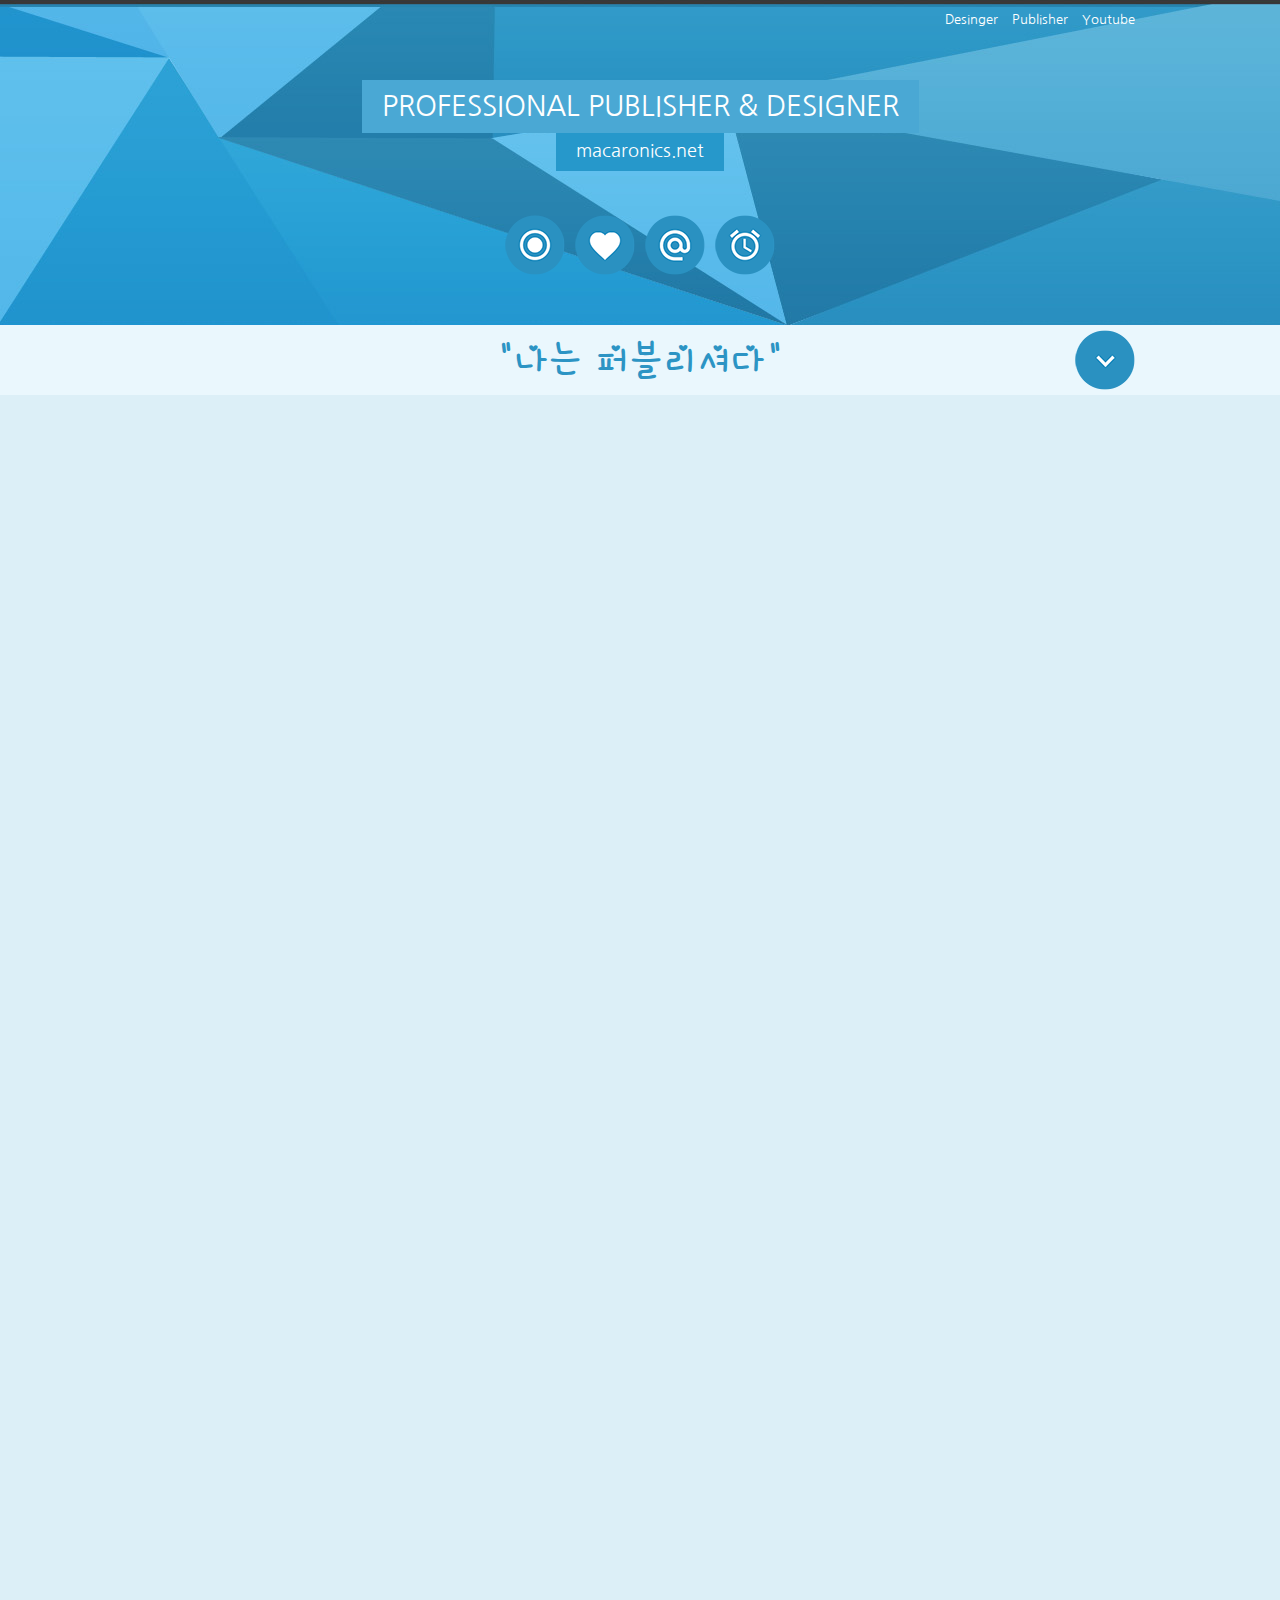
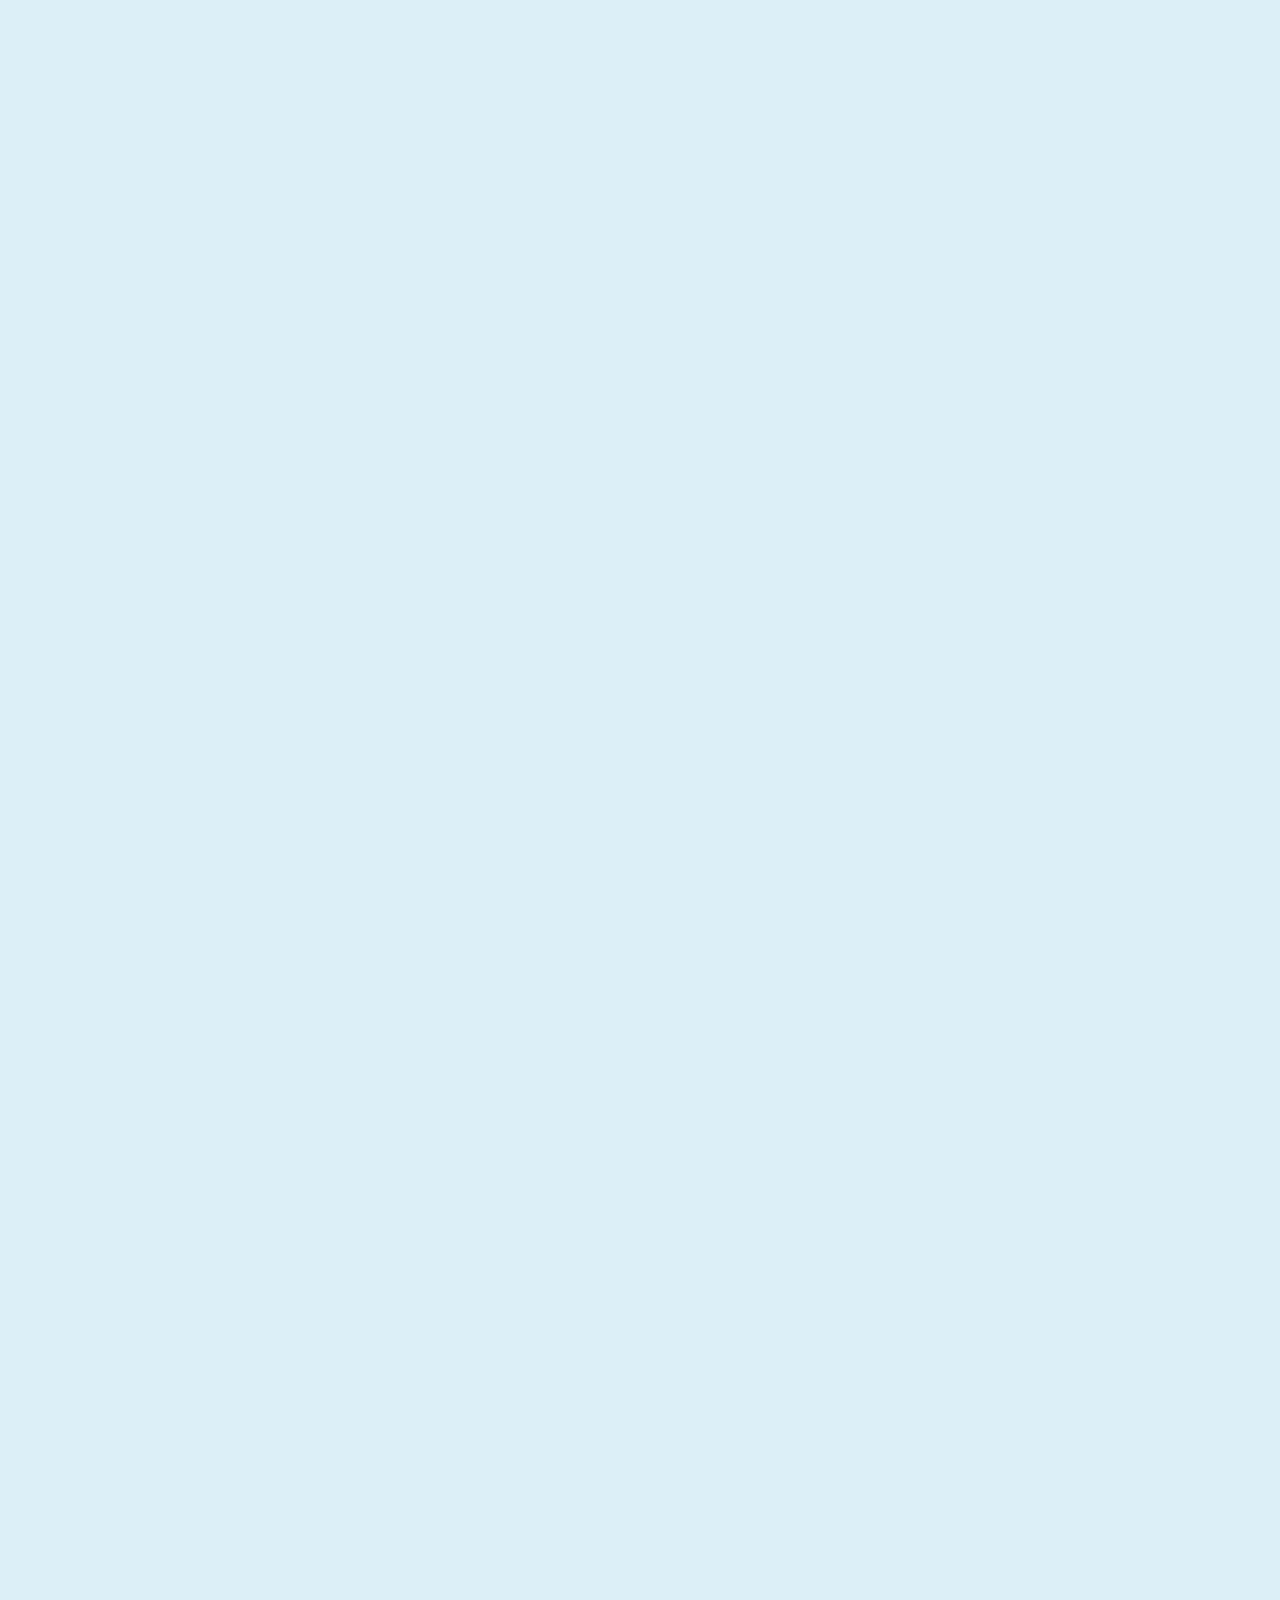
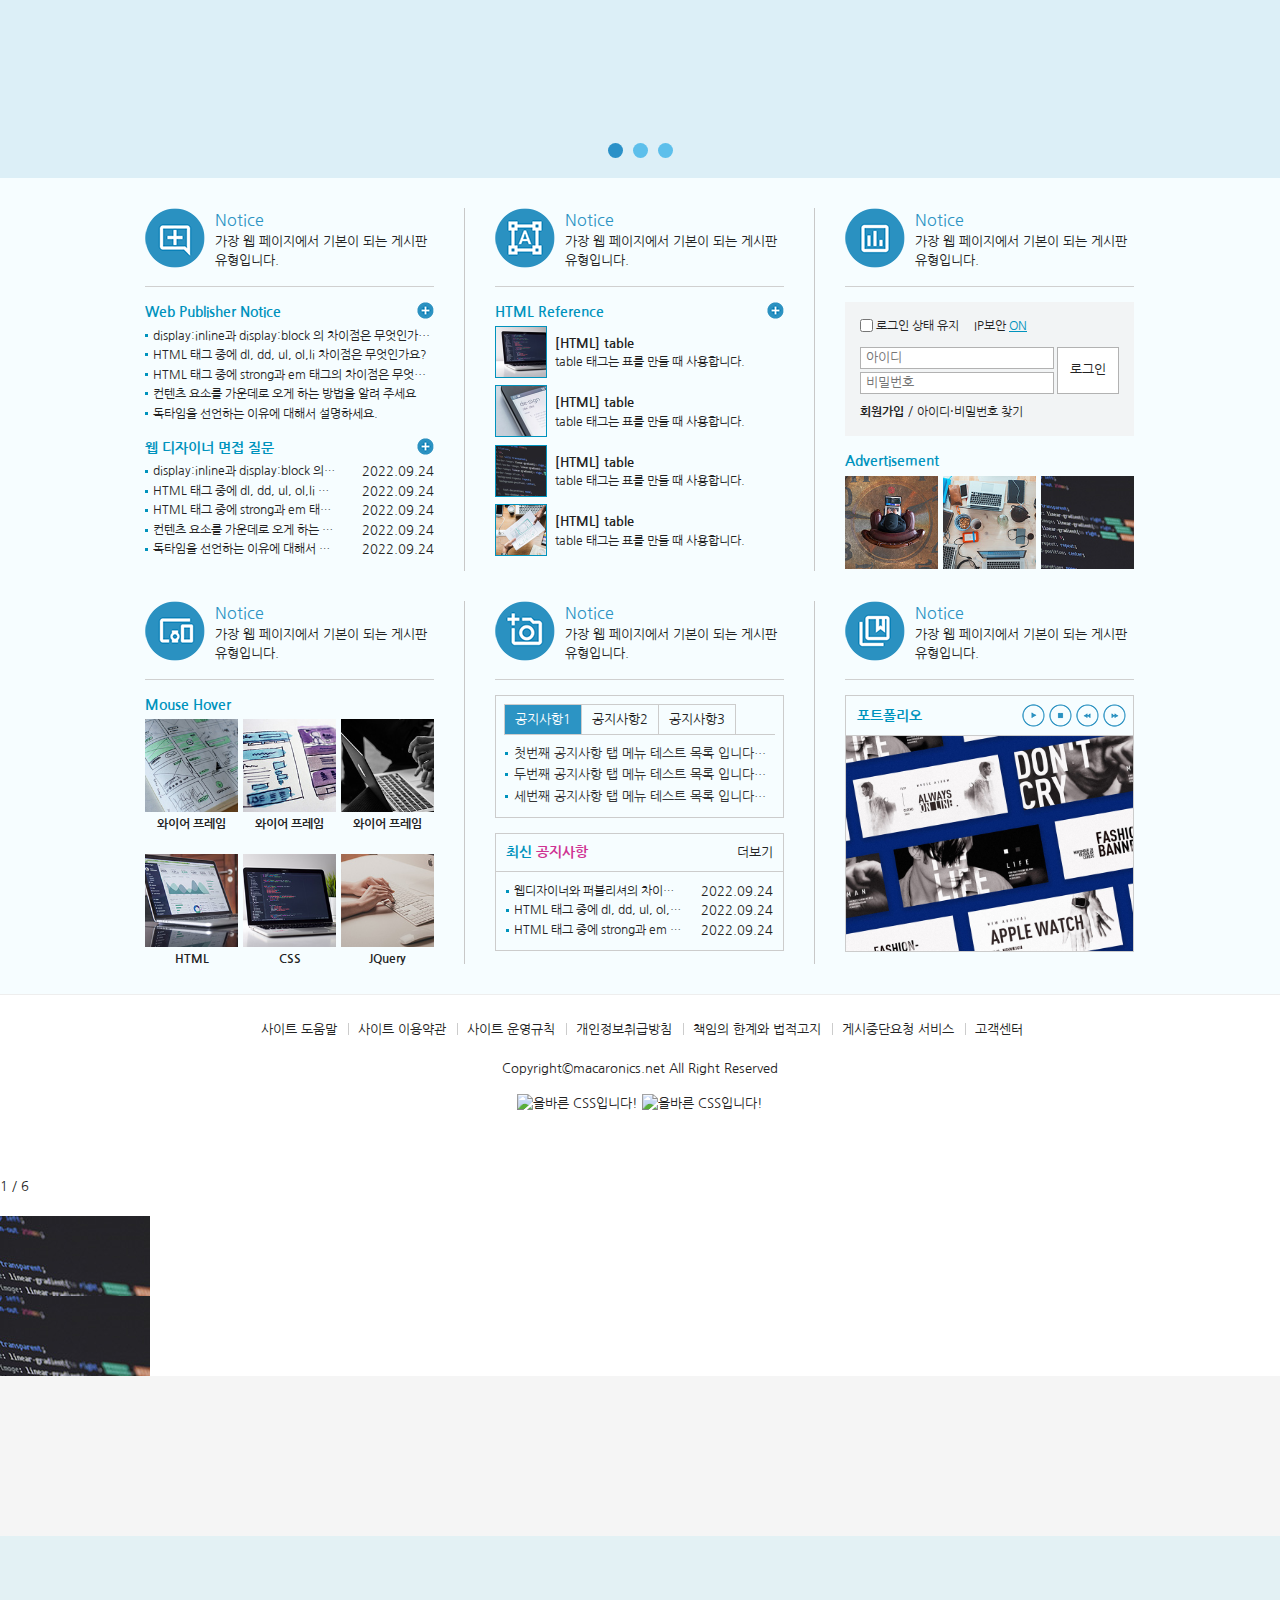
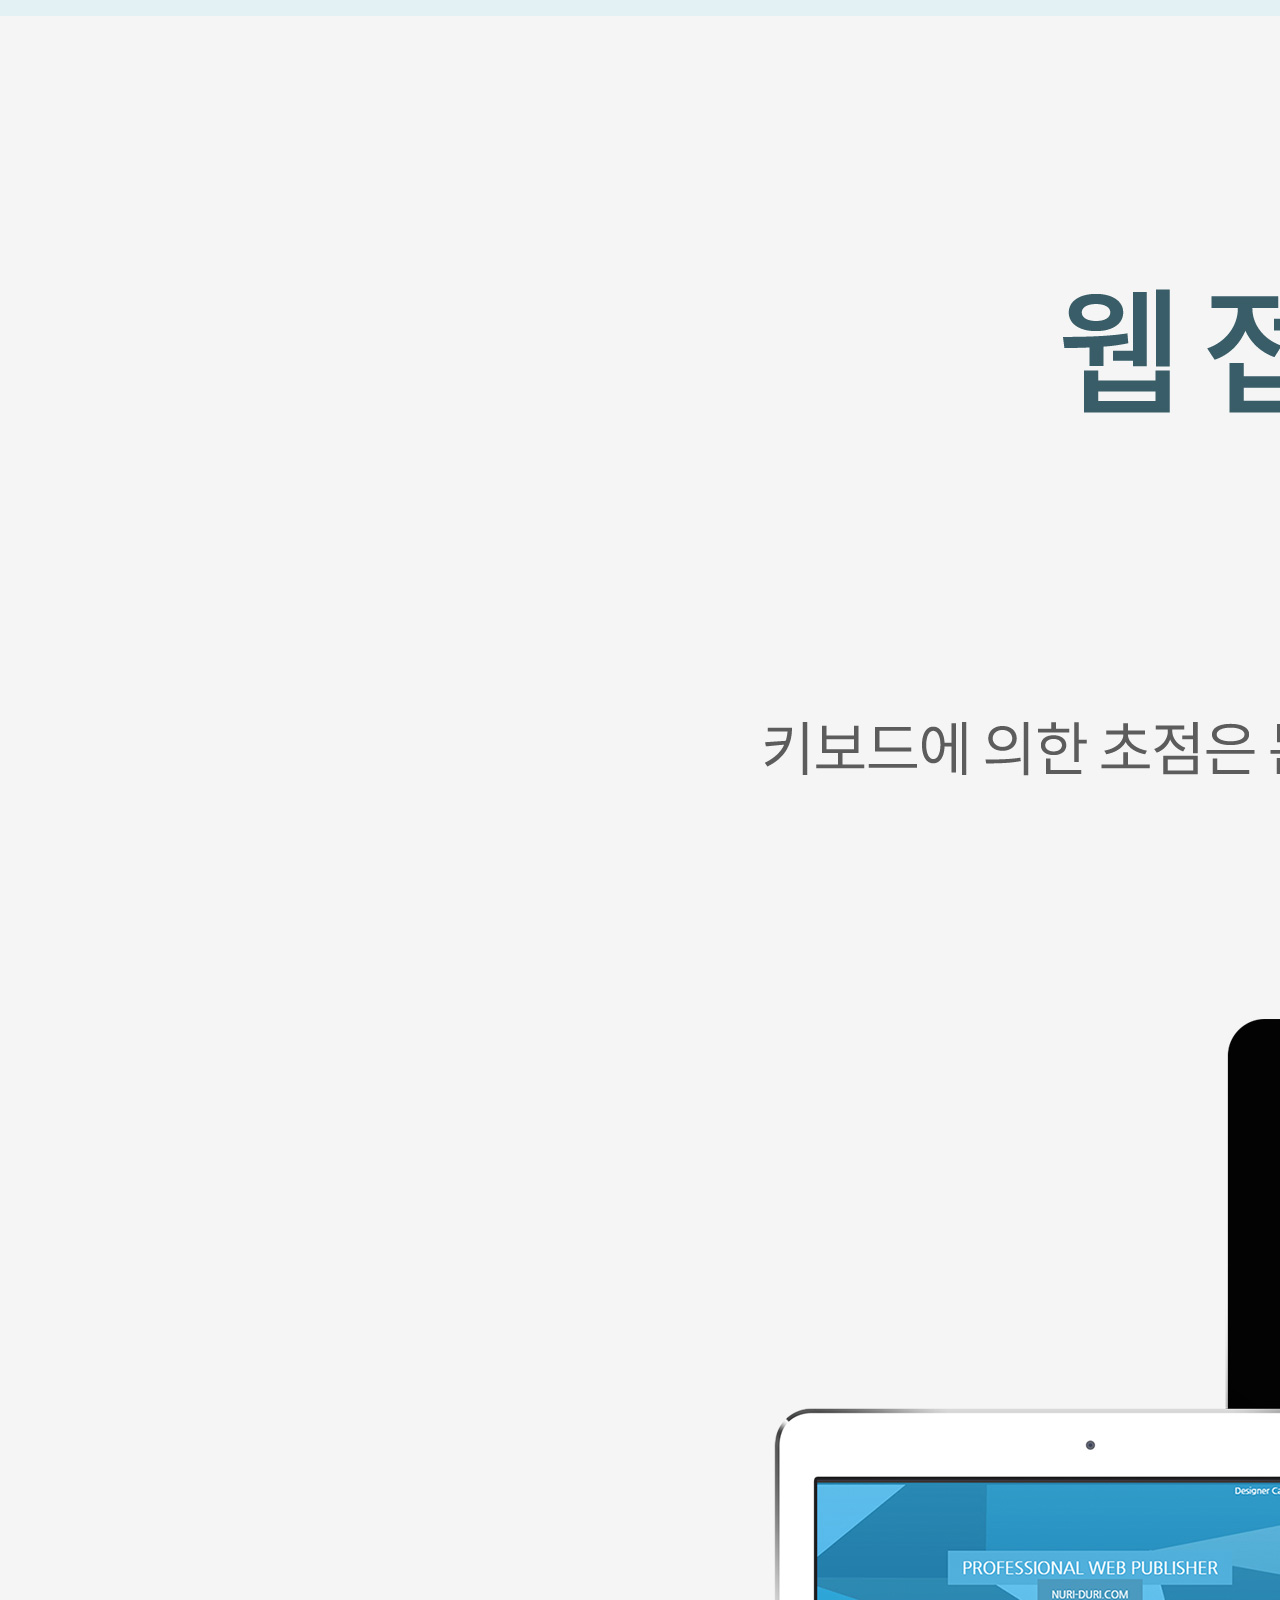
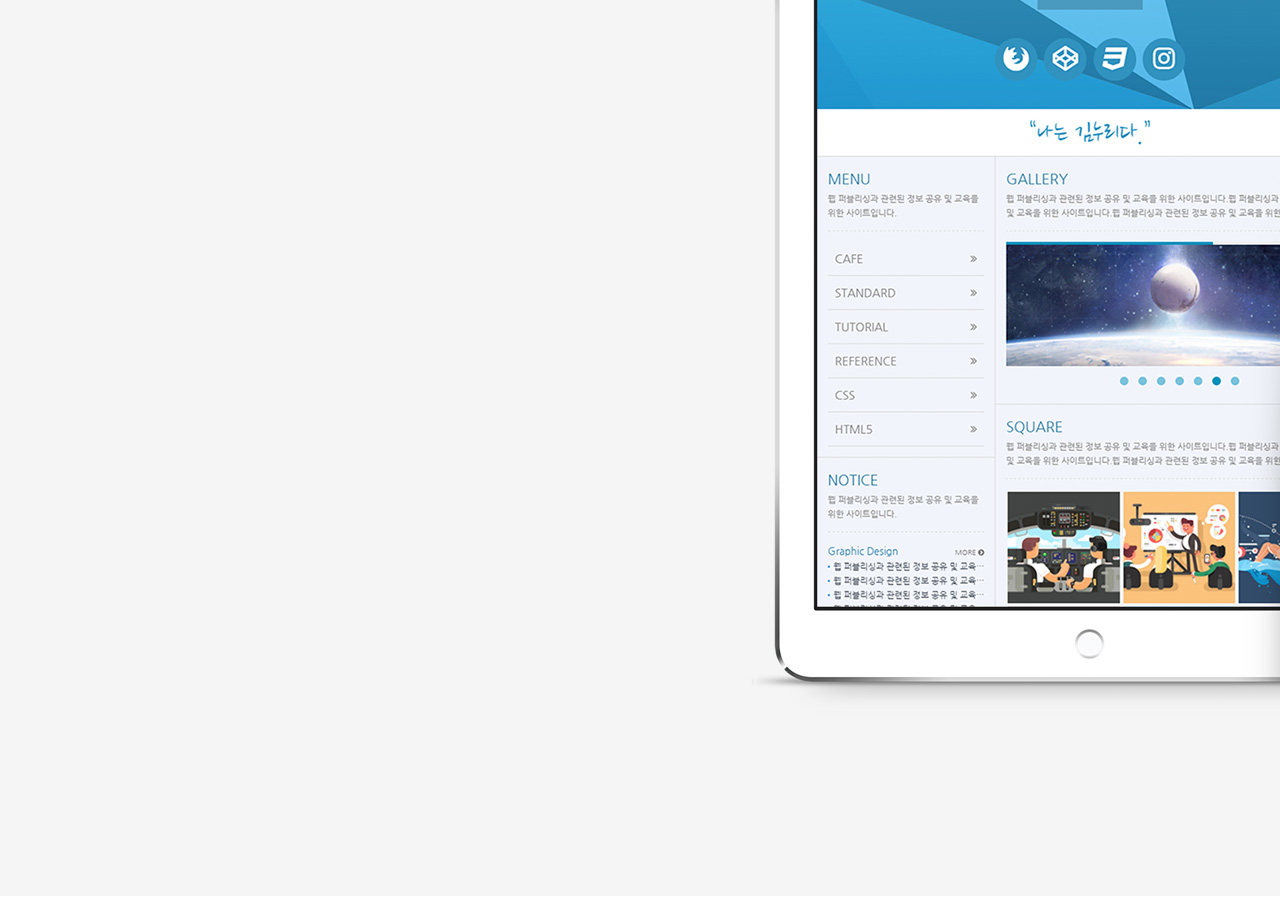
==== commit e46f871e: "update" ====
--- a/web/index.html
+++ b/web/index.html
@@ -11,8 +11,16 @@
 
         <!-- CSS STYLE -->
         <link rel="stylesheet"  href="./css/reset.css" />
+        <!-- <link rel="stylesheet"  href="./css/slick.css" />
+    
+        <link type="text/css" rel="stylesheet" href="./css/lightgallery.css" />
+        <link type="text/css" rel="stylesheet" href="./css/lg-zoom.css" />
+        <link type="text/css" rel="stylesheet" href="./css/lg-thumbnail.css" />
+ -->
+
+
         <link rel="stylesheet"  href="./css/style.css" />
-        <link rel="stylesheet"  href="./css/slick.css" />
+
       
         <link rel="preconnect" href="https://fonts.googleapis.com">
         <!-- 웹폰트 -->
@@ -305,9 +313,16 @@
                                 <div class="popup">
                                     <h4>Advertisement</h4>
                                     <ul>
-                                        <li><a href="#"><img src="img/sban07.jpg" alt="이미지1"></a></li>
-                                        <li><a href="#"><img src="img/sban08.jpg" alt="이미지2"></a></li>
-                                        <li class="last"><a href="#"><img src="img/sban09.jpg" alt="이미지3"></a></li>
+                                        <li class="layerPopup"><a href="#"><img src="img/sban07.jpg" alt="이미지1"></a></li>
+                                        <li class="windowPopup"><a href="#"><img src="img/sban08.jpg" alt="이미지2"></a></li>
+                                        <li class="last lightgallery" id="lightgallery">
+                                            <a href="img/webstandard3.jpg"><img src="img/sban09.jpg" alt="이미지3"></a>
+                                            <a href="img/webstandard3.jpg" style="display: none;"><img src="img/sban09.jpg" alt="이미지3"></a>
+                                            <a href="img/webstandard3.jpg" style="display: none;"><img src="img/webstandard3.jpg" alt="이미지3"></a>
+                                            <a href="img/webstandard3.jpg" style="display: none;"><img src="img/webstandard1.jpg" alt="이미지3"></a>
+                                            <a href="img/webstandard3.jpg" style="display: none;"><img src="img/webstandard2.jpg" alt="이미지3"></a>
+                                            <a href="img/webstandard3.jpg" style="display: none;"><img src="img/webstandard3.jpg" alt="이미지3"></a>
+                                        </li>
                                     </ul>
                                 </div>
                                 <!-- //팝업 -->
@@ -535,10 +550,73 @@
         </div>
         <!-- //wrap -->
      
+
+    <!-- 레이어 팝업 -->
+        <div id="layer">
+            <img src="img/webstandard1.jpg" alt="웹표준 사이트">
+            <a href="#" class="close">close</a>
+        </div>
+    <!-- //레이어 팝업 -->
+
+
+
     <!-- script -->
     <script src="https://ajax.googleapis.com/ajax/libs/jquery/1.12.4/jquery.min.js"></script>
     <script src="js/slick.min.js"></script>
+
+    <script src="js/lightgallery.umd.js"></script>
+    <script src="js/plugins/thumbnail/lg-thumbnail.umd.js"></script>
+    <script src="js/plugins/zoom/lg-zoom.umd.js"></script>
+
+<!--         
+    <script src="js/plugins/autoplay/lg-autoplay.umd.js"></script>
+    <script src="js/plugins/comment/lg-comment.umd.js"></script>
+    <script src="js/plugins/fullscreen/lg-fullscreen.umd.js"></script>
+    <script src="js/plugins/hash/lg-hash.umd.js"></script>
+    <script src="js/plugins/mediumZoom/lg-medium-zoom.umd.js"></script>
+    <script src="js/plugins/pager/lg-pager.umd.js"></script>
+    <script src="js/plugins/relativeCaption/lg-relative-caption.umd.js"></script>
+    <script src="js/plugins/rotate/lg-rotate.umd.js"></script>
+    <script src="js/plugins/share/lg-share.umd.js"></script>
+    <script src="js/plugins/vimeoThumbnail/lg-video.umd.js"></script>
+    <script src="js/plugins/video/lg-video.umd.js"></script>
+ -->
+    
     <script>
+        
+    //   lightGallery(document.getElementById('lightgallery'), {
+    //     plugins: [lgZoom, lgThumbnail],
+    //     licenseKey: 'your_license_key',
+    //     speed: 500,
+    //     thembnail:true,
+    //     autoplay:true,
+    //     pause:3000,
+    //     progressBar:true
+    //     // ... other settings
+    // });
+
+    lightGallery(document.querySelector(".lightgallery"), {
+        plugins: [lgZoom, lgThumbnail],
+        licenseKey: 'your_license_key',
+        speed: 500,
+        thembnail:true,
+        autoplay:true,
+        pause:3000,
+        progressBar:true
+        // ... other settings
+    });
+
+
+
+  
+        //윈도우 팝업
+        $(".windowPopup").click(function(e){
+            e.preventDefault();
+            //window.open("파일명", "파일이름", "옵션설정");
+            //옵션 :left, top , width, height, status, toolbar, location, menubar, scrollbars, fullscreen
+            window.open("popup.html", "popup01", "width=800, height=590px ,left=50, top=50, scrollbars=0, toolbar=0, menubar=0");
+        })
+
 
 
         //배너
@@ -593,7 +671,20 @@
 
             
 
-
+            $(".layerPopup").on("click", function(e){
+                e.preventDefault();
+                 //$("#layer").slideDown();
+                $("#layer").fadeIn();
+            })
+
+            $(".close").on("click", function(e){
+                e.preventDefault();
+                //$("#layer").slideUp();
+                $("#layer").fadeOut();
+            })
+
+
+            
         });
 
 
@@ -608,6 +699,9 @@
             $("#cont_nav").slideToggle(200);
             $(this).toggleClass("on");
         });
+
+
+
     </script>
 </body>
 </html>--- a/web/css/lightgallery.css
+++ b/web/css/lightgallery.css
@@ -0,0 +1,728 @@
+@font-face {
+  font-family: 'lg';
+  src: url("../fonts/lg.woff2?io9a6k") format("woff2"), url("../fonts/lg.ttf?io9a6k") format("truetype"), url("../fonts/lg.woff?io9a6k") format("woff"), url("../fonts/lg.svg?io9a6k#lg") format("svg");
+  font-weight: normal;
+  font-style: normal;
+  font-display: block;
+}
+
+.lg-icon {
+  /* use !important to prevent issues with browser extensions that change fonts */
+  font-family: 'lg' !important;
+  speak: never;
+  font-style: normal;
+  font-weight: normal;
+  font-variant: normal;
+  text-transform: none;
+  line-height: 1;
+  /* Better Font Rendering =========== */
+  -webkit-font-smoothing: antialiased;
+  -moz-osx-font-smoothing: grayscale;
+}
+
+.lg-container {
+  font-family: system-ui, -apple-system, 'Segoe UI', Roboto, 'Helvetica Neue', Arial, 'Noto Sans', 'Liberation Sans', sans-serif, 'Apple Color Emoji', 'Segoe UI Emoji', 'Segoe UI Symbol', 'Noto Color Emoji';
+}
+
+.lg-next,
+.lg-prev {
+  background-color: rgba(0, 0, 0, 0.45);
+  border-radius: 2px;
+  color: #999;
+  cursor: pointer;
+  display: block;
+  font-size: 22px;
+  margin-top: -10px;
+  padding: 8px 10px 9px;
+  position: absolute;
+  top: 50%;
+  z-index: 1084;
+  outline: none;
+  border: none;
+}
+
+.lg-next.disabled,
+.lg-prev.disabled {
+  opacity: 0 !important;
+  cursor: default;
+}
+
+.lg-next:hover:not(.disabled),
+.lg-prev:hover:not(.disabled) {
+  color: #fff;
+}
+
+.lg-single-item .lg-next, .lg-single-item
+.lg-prev {
+  display: none;
+}
+
+.lg-next {
+  right: 20px;
+}
+
+.lg-next:before {
+  content: '\e095';
+}
+
+.lg-prev {
+  left: 20px;
+}
+
+.lg-prev:after {
+  content: '\e094';
+}
+
+@-webkit-keyframes lg-right-end {
+  0% {
+    left: 0;
+  }
+  50% {
+    left: -30px;
+  }
+  100% {
+    left: 0;
+  }
+}
+
+@-moz-keyframes lg-right-end {
+  0% {
+    left: 0;
+  }
+  50% {
+    left: -30px;
+  }
+  100% {
+    left: 0;
+  }
+}
+
+@-ms-keyframes lg-right-end {
+  0% {
+    left: 0;
+  }
+  50% {
+    left: -30px;
+  }
+  100% {
+    left: 0;
+  }
+}
+
+@keyframes lg-right-end {
+  0% {
+    left: 0;
+  }
+  50% {
+    left: -30px;
+  }
+  100% {
+    left: 0;
+  }
+}
+
+@-webkit-keyframes lg-left-end {
+  0% {
+    left: 0;
+  }
+  50% {
+    left: 30px;
+  }
+  100% {
+    left: 0;
+  }
+}
+
+@-moz-keyframes lg-left-end {
+  0% {
+    left: 0;
+  }
+  50% {
+    left: 30px;
+  }
+  100% {
+    left: 0;
+  }
+}
+
+@-ms-keyframes lg-left-end {
+  0% {
+    left: 0;
+  }
+  50% {
+    left: 30px;
+  }
+  100% {
+    left: 0;
+  }
+}
+
+@keyframes lg-left-end {
+  0% {
+    left: 0;
+  }
+  50% {
+    left: 30px;
+  }
+  100% {
+    left: 0;
+  }
+}
+
+.lg-outer.lg-right-end .lg-object {
+  -webkit-animation: lg-right-end 0.3s;
+  -o-animation: lg-right-end 0.3s;
+  animation: lg-right-end 0.3s;
+  position: relative;
+}
+
+.lg-outer.lg-left-end .lg-object {
+  -webkit-animation: lg-left-end 0.3s;
+  -o-animation: lg-left-end 0.3s;
+  animation: lg-left-end 0.3s;
+  position: relative;
+}
+
+.lg-toolbar {
+  z-index: 1082;
+  left: 0;
+  position: absolute;
+  top: 0;
+  width: 100%;
+}
+
+.lg-media-overlap .lg-toolbar {
+  background-image: linear-gradient(0deg, rgba(0, 0, 0, 0), rgba(0, 0, 0, 0.4));
+}
+
+.lg-toolbar .lg-icon {
+  color: #999;
+  cursor: pointer;
+  float: right;
+  font-size: 24px;
+  height: 47px;
+  line-height: 27px;
+  padding: 10px 0;
+  text-align: center;
+  width: 50px;
+  text-decoration: none !important;
+  outline: medium none;
+  will-change: color;
+  -webkit-transition: color 0.2s linear;
+  -o-transition: color 0.2s linear;
+  transition: color 0.2s linear;
+  background: none;
+  border: none;
+  box-shadow: none;
+}
+
+.lg-toolbar .lg-icon.lg-icon-18 {
+  font-size: 18px;
+}
+
+.lg-toolbar .lg-icon:hover {
+  color: #fff;
+}
+
+.lg-toolbar .lg-close:after {
+  content: '\e070';
+}
+
+.lg-toolbar .lg-maximize {
+  font-size: 22px;
+}
+
+.lg-toolbar .lg-maximize:after {
+  content: '\e90a';
+}
+
+.lg-toolbar .lg-download:after {
+  content: '\e0f2';
+}
+
+.lg-sub-html {
+  color: #eee;
+  font-size: 16px;
+  padding: 10px 40px;
+  text-align: center;
+  z-index: 1080;
+  opacity: 0;
+  -webkit-transition: opacity 0.2s ease-out 0s;
+  -o-transition: opacity 0.2s ease-out 0s;
+  transition: opacity 0.2s ease-out 0s;
+}
+
+.lg-sub-html h4 {
+  margin: 0;
+  font-size: 13px;
+  font-weight: bold;
+}
+
+.lg-sub-html p {
+  font-size: 12px;
+  margin: 5px 0 0;
+}
+
+.lg-sub-html a {
+  color: inherit;
+}
+
+.lg-sub-html a:hover {
+  text-decoration: underline;
+}
+
+.lg-media-overlap .lg-sub-html {
+  background-image: linear-gradient(180deg, rgba(0, 0, 0, 0), rgba(0, 0, 0, 0.6));
+}
+
+.lg-item .lg-sub-html {
+  position: absolute;
+  bottom: 0;
+  right: 0;
+  left: 0;
+}
+
+.lg-error-msg {
+  font-size: 14px;
+  color: #999;
+}
+
+.lg-counter {
+  color: #999;
+  display: inline-block;
+  font-size: 16px;
+  padding-left: 20px;
+  padding-top: 12px;
+  height: 47px;
+  vertical-align: middle;
+}
+
+.lg-closing .lg-toolbar,
+.lg-closing .lg-prev,
+.lg-closing .lg-next,
+.lg-closing .lg-sub-html {
+  opacity: 0;
+  -webkit-transition: -webkit-transform 0.08 cubic-bezier(0, 0, 0.25, 1) 0s, opacity 0.08 cubic-bezier(0, 0, 0.25, 1) 0s, color 0.08 linear;
+  -moz-transition: -moz-transform 0.08 cubic-bezier(0, 0, 0.25, 1) 0s, opacity 0.08 cubic-bezier(0, 0, 0.25, 1) 0s, color 0.08 linear;
+  -o-transition: -o-transform 0.08 cubic-bezier(0, 0, 0.25, 1) 0s, opacity 0.08 cubic-bezier(0, 0, 0.25, 1) 0s, color 0.08 linear;
+  transition: transform 0.08 cubic-bezier(0, 0, 0.25, 1) 0s, opacity 0.08 cubic-bezier(0, 0, 0.25, 1) 0s, color 0.08 linear;
+}
+
+body:not(.lg-from-hash) .lg-outer.lg-start-zoom .lg-item:not(.lg-zoomable) .lg-img-wrap,
+body:not(.lg-from-hash) .lg-outer.lg-start-zoom .lg-item:not(.lg-zoomable) .lg-video-cont {
+  opacity: 0;
+  -moz-transform: scale3d(0.5, 0.5, 0.5);
+  -o-transform: scale3d(0.5, 0.5, 0.5);
+  -ms-transform: scale3d(0.5, 0.5, 0.5);
+  -webkit-transform: scale3d(0.5, 0.5, 0.5);
+  transform: scale3d(0.5, 0.5, 0.5);
+  will-change: transform, opacity;
+  -webkit-transition: -webkit-transform 250ms cubic-bezier(0, 0, 0.25, 1) 0s, opacity 250ms cubic-bezier(0, 0, 0.25, 1) !important;
+  -moz-transition: -moz-transform 250ms cubic-bezier(0, 0, 0.25, 1) 0s, opacity 250ms cubic-bezier(0, 0, 0.25, 1) !important;
+  -o-transition: -o-transform 250ms cubic-bezier(0, 0, 0.25, 1) 0s, opacity 250ms cubic-bezier(0, 0, 0.25, 1) !important;
+  transition: transform 250ms cubic-bezier(0, 0, 0.25, 1) 0s, opacity 250ms cubic-bezier(0, 0, 0.25, 1) !important;
+}
+
+body:not(.lg-from-hash) .lg-outer.lg-start-zoom .lg-item:not(.lg-zoomable).lg-complete .lg-img-wrap,
+body:not(.lg-from-hash) .lg-outer.lg-start-zoom .lg-item:not(.lg-zoomable).lg-complete .lg-video-cont {
+  opacity: 1;
+  -moz-transform: scale3d(1, 1, 1);
+  -o-transform: scale3d(1, 1, 1);
+  -ms-transform: scale3d(1, 1, 1);
+  -webkit-transform: scale3d(1, 1, 1);
+  transform: scale3d(1, 1, 1);
+}
+
+.lg-icon:focus-visible {
+  color: #fff;
+  border-radius: 3px;
+  outline: 1px dashed rgba(255, 255, 255, 0.6);
+}
+
+.lg-toolbar .lg-icon:focus-visible {
+  border-radius: 8px;
+  outline-offset: -5px;
+}
+
+.lg-group:after {
+  content: '';
+  display: table;
+  clear: both;
+}
+
+.lg-container {
+  display: none;
+  outline: none;
+}
+
+.lg-container.lg-show {
+  display: block;
+}
+
+.lg-on {
+  scroll-behavior: unset;
+}
+
+.lg-overlay-open {
+  overflow: hidden;
+}
+
+.lg-toolbar,
+.lg-prev,
+.lg-next,
+.lg-pager-outer,
+.lg-hide-sub-html .lg-sub-html {
+  opacity: 0;
+  will-change: transform, opacity;
+  -webkit-transition: -webkit-transform 0.25s cubic-bezier(0, 0, 0.25, 1) 0s, opacity 0.25s cubic-bezier(0, 0, 0.25, 1) 0s;
+  -moz-transition: -moz-transform 0.25s cubic-bezier(0, 0, 0.25, 1) 0s, opacity 0.25s cubic-bezier(0, 0, 0.25, 1) 0s;
+  -o-transition: -o-transform 0.25s cubic-bezier(0, 0, 0.25, 1) 0s, opacity 0.25s cubic-bezier(0, 0, 0.25, 1) 0s;
+  transition: transform 0.25s cubic-bezier(0, 0, 0.25, 1) 0s, opacity 0.25s cubic-bezier(0, 0, 0.25, 1) 0s;
+}
+
+.lg-show-in .lg-toolbar,
+.lg-show-in .lg-prev,
+.lg-show-in .lg-next,
+.lg-show-in .lg-pager-outer {
+  opacity: 1;
+}
+
+.lg-show-in.lg-hide-sub-html .lg-sub-html {
+  opacity: 1;
+}
+
+.lg-show-in .lg-hide-items .lg-prev {
+  opacity: 0;
+  -webkit-transform: translate3d(-10px, 0, 0);
+  transform: translate3d(-10px, 0, 0);
+}
+
+.lg-show-in .lg-hide-items .lg-next {
+  opacity: 0;
+  -webkit-transform: translate3d(10px, 0, 0);
+  transform: translate3d(10px, 0, 0);
+}
+
+.lg-show-in .lg-hide-items .lg-toolbar {
+  opacity: 0;
+  -webkit-transform: translate3d(0, -10px, 0);
+  transform: translate3d(0, -10px, 0);
+}
+
+.lg-show-in .lg-hide-items.lg-hide-sub-html .lg-sub-html {
+  opacity: 0;
+  -webkit-transform: translate3d(0, 20px, 0);
+  transform: translate3d(0, 20px, 0);
+}
+
+.lg-outer {
+  width: 100%;
+  height: 100%;
+  position: fixed;
+  top: 0;
+  left: 0;
+  z-index: 1050;
+  text-align: left;
+  opacity: 0.001;
+  outline: none;
+  will-change: auto;
+  overflow: hidden;
+  -webkit-transition: opacity 0.15s ease 0s;
+  -o-transition: opacity 0.15s ease 0s;
+  transition: opacity 0.15s ease 0s;
+}
+
+.lg-outer * {
+  -webkit-box-sizing: border-box;
+  -moz-box-sizing: border-box;
+  box-sizing: border-box;
+}
+
+.lg-outer.lg-zoom-from-image {
+  opacity: 1;
+}
+
+.lg-outer.lg-visible {
+  opacity: 1;
+}
+
+.lg-outer.lg-css3 .lg-item:not(.lg-start-end-progress).lg-prev-slide, .lg-outer.lg-css3 .lg-item:not(.lg-start-end-progress).lg-next-slide, .lg-outer.lg-css3 .lg-item:not(.lg-start-end-progress).lg-current {
+  -webkit-transition-duration: inherit !important;
+  transition-duration: inherit !important;
+  -webkit-transition-timing-function: inherit !important;
+  transition-timing-function: inherit !important;
+}
+
+.lg-outer.lg-css3.lg-dragging .lg-item.lg-prev-slide, .lg-outer.lg-css3.lg-dragging .lg-item.lg-next-slide, .lg-outer.lg-css3.lg-dragging .lg-item.lg-current {
+  -webkit-transition-duration: 0s !important;
+  transition-duration: 0s !important;
+  opacity: 1;
+}
+
+.lg-outer.lg-grab img.lg-object {
+  cursor: -webkit-grab;
+  cursor: -moz-grab;
+  cursor: -o-grab;
+  cursor: -ms-grab;
+  cursor: grab;
+}
+
+.lg-outer.lg-grabbing img.lg-object {
+  cursor: move;
+  cursor: -webkit-grabbing;
+  cursor: -moz-grabbing;
+  cursor: -o-grabbing;
+  cursor: -ms-grabbing;
+  cursor: grabbing;
+}
+
+.lg-outer .lg-content {
+  position: absolute;
+  top: 0;
+  left: 0;
+  right: 0;
+  bottom: 0;
+}
+
+.lg-outer .lg-inner {
+  width: 100%;
+  position: absolute;
+  left: 0;
+  top: 0;
+  bottom: 0;
+  -webkit-transition: opacity 0s;
+  -o-transition: opacity 0s;
+  transition: opacity 0s;
+  white-space: nowrap;
+}
+
+.lg-outer .lg-item {
+  display: none !important;
+}
+
+.lg-outer .lg-item:not(.lg-start-end-progress) {
+  background: url("../images/loading.gif") no-repeat scroll center center transparent;
+}
+
+.lg-outer.lg-css3 .lg-prev-slide,
+.lg-outer.lg-css3 .lg-current,
+.lg-outer.lg-css3 .lg-next-slide {
+  display: inline-block !important;
+}
+
+.lg-outer.lg-css .lg-current {
+  display: inline-block !important;
+}
+
+.lg-outer .lg-item,
+.lg-outer .lg-img-wrap {
+  display: inline-block;
+  text-align: center;
+  position: absolute;
+  width: 100%;
+  height: 100%;
+}
+
+.lg-outer .lg-item:before,
+.lg-outer .lg-img-wrap:before {
+  content: '';
+  display: inline-block;
+  height: 100%;
+  vertical-align: middle;
+}
+
+.lg-outer .lg-img-wrap {
+  position: absolute;
+  left: 0;
+  right: 0;
+  top: 0;
+  bottom: 0;
+  white-space: nowrap;
+  font-size: 0;
+}
+
+.lg-outer .lg-item.lg-complete {
+  background-image: none;
+}
+
+.lg-outer .lg-item.lg-current {
+  z-index: 1060;
+}
+
+.lg-outer .lg-object {
+  display: inline-block;
+  vertical-align: middle;
+  max-width: 100%;
+  max-height: 100%;
+  width: auto;
+  height: auto;
+  position: relative;
+}
+
+.lg-outer .lg-empty-html.lg-sub-html,
+.lg-outer .lg-empty-html .lg-sub-html {
+  display: none;
+}
+
+.lg-outer.lg-hide-download .lg-download {
+  opacity: 0.75;
+  pointer-events: none;
+}
+
+.lg-outer .lg-first-slide .lg-dummy-img {
+  position: absolute;
+  top: 50%;
+  left: 50%;
+}
+
+.lg-outer.lg-components-open:not(.lg-zoomed) .lg-components {
+  -webkit-transform: translate3d(0, 0%, 0);
+  transform: translate3d(0, 0%, 0);
+  opacity: 1;
+}
+
+.lg-outer.lg-components-open:not(.lg-zoomed) .lg-sub-html {
+  opacity: 1;
+  transition: opacity 0.2s ease-out 0.15s;
+}
+
+.lg-backdrop {
+  position: fixed;
+  top: 0;
+  left: 0;
+  right: 0;
+  bottom: 0;
+  z-index: 1040;
+  background-color: #000;
+  opacity: 0;
+  will-change: auto;
+  -webkit-transition: opacity 333ms ease-in 0s;
+  -o-transition: opacity 333ms ease-in 0s;
+  transition: opacity 333ms ease-in 0s;
+}
+
+.lg-backdrop.in {
+  opacity: 1;
+}
+
+.lg-css3.lg-no-trans .lg-prev-slide,
+.lg-css3.lg-no-trans .lg-next-slide,
+.lg-css3.lg-no-trans .lg-current {
+  -webkit-transition: none 0s ease 0s !important;
+  -moz-transition: none 0s ease 0s !important;
+  -o-transition: none 0s ease 0s !important;
+  transition: none 0s ease 0s !important;
+}
+
+.lg-css3.lg-use-css3 .lg-item {
+  -webkit-backface-visibility: hidden;
+  -moz-backface-visibility: hidden;
+  backface-visibility: hidden;
+}
+
+.lg-css3.lg-fade .lg-item {
+  opacity: 0;
+}
+
+.lg-css3.lg-fade .lg-item.lg-current {
+  opacity: 1;
+}
+
+.lg-css3.lg-fade .lg-item.lg-prev-slide, .lg-css3.lg-fade .lg-item.lg-next-slide, .lg-css3.lg-fade .lg-item.lg-current {
+  -webkit-transition: opacity 0.1s ease 0s;
+  -moz-transition: opacity 0.1s ease 0s;
+  -o-transition: opacity 0.1s ease 0s;
+  transition: opacity 0.1s ease 0s;
+}
+
+.lg-css3.lg-use-css3 .lg-item.lg-start-progress {
+  -webkit-transition: -webkit-transform 1s cubic-bezier(0.175, 0.885, 0.32, 1.275) 0s;
+  -moz-transition: -moz-transform 1s cubic-bezier(0.175, 0.885, 0.32, 1.275) 0s;
+  -o-transition: -o-transform 1s cubic-bezier(0.175, 0.885, 0.32, 1.275) 0s;
+  transition: transform 1s cubic-bezier(0.175, 0.885, 0.32, 1.275) 0s;
+}
+
+.lg-css3.lg-use-css3 .lg-item.lg-start-end-progress {
+  -webkit-transition: -webkit-transform 1s cubic-bezier(0, 0, 0.25, 1) 0s;
+  -moz-transition: -moz-transform 1s cubic-bezier(0, 0, 0.25, 1) 0s;
+  -o-transition: -o-transform 1s cubic-bezier(0, 0, 0.25, 1) 0s;
+  transition: transform 1s cubic-bezier(0, 0, 0.25, 1) 0s;
+}
+
+.lg-css3.lg-slide.lg-use-css3 .lg-item {
+  opacity: 0;
+}
+
+.lg-css3.lg-slide.lg-use-css3 .lg-item.lg-prev-slide {
+  -webkit-transform: translate3d(-100%, 0, 0);
+  transform: translate3d(-100%, 0, 0);
+}
+
+.lg-css3.lg-slide.lg-use-css3 .lg-item.lg-next-slide {
+  -webkit-transform: translate3d(100%, 0, 0);
+  transform: translate3d(100%, 0, 0);
+}
+
+.lg-css3.lg-slide.lg-use-css3 .lg-item.lg-current {
+  -webkit-transform: translate3d(0, 0, 0);
+  transform: translate3d(0, 0, 0);
+  opacity: 1;
+}
+
+.lg-css3.lg-slide.lg-use-css3 .lg-item.lg-prev-slide, .lg-css3.lg-slide.lg-use-css3 .lg-item.lg-next-slide, .lg-css3.lg-slide.lg-use-css3 .lg-item.lg-current {
+  -webkit-transition: -webkit-transform 1s cubic-bezier(0, 0, 0.25, 1) 0s, opacity 0.1s ease 0s;
+  -moz-transition: -moz-transform 1s cubic-bezier(0, 0, 0.25, 1) 0s, opacity 0.1s ease 0s;
+  -o-transition: -o-transform 1s cubic-bezier(0, 0, 0.25, 1) 0s, opacity 0.1s ease 0s;
+  transition: transform 1s cubic-bezier(0, 0, 0.25, 1) 0s, opacity 0.1s ease 0s;
+}
+
+.lg-container {
+  display: none;
+}
+
+.lg-container.lg-show {
+  display: block;
+}
+
+.lg-container.lg-dragging-vertical .lg-backdrop {
+  -webkit-transition-duration: 0s !important;
+  transition-duration: 0s !important;
+}
+
+.lg-container.lg-dragging-vertical .lg-css3 .lg-item.lg-current {
+  -webkit-transition-duration: 0s !important;
+  transition-duration: 0s !important;
+  opacity: 1;
+}
+
+.lg-inline .lg-backdrop,
+.lg-inline .lg-outer {
+  position: absolute;
+}
+
+.lg-inline .lg-backdrop {
+  z-index: 1;
+}
+
+.lg-inline .lg-outer {
+  z-index: 2;
+}
+
+.lg-inline .lg-maximize:after {
+  content: '\e909';
+}
+
+.lg-components {
+  -webkit-transform: translate3d(0, 100%, 0);
+  transform: translate3d(0, 100%, 0);
+  will-change: transform;
+  -webkit-transition: -webkit-transform 0.35s ease-out 0s;
+  -moz-transition: -moz-transform 0.35s ease-out 0s;
+  -o-transition: -o-transform 0.35s ease-out 0s;
+  transition: transform 0.35s ease-out 0s;
+  z-index: 1080;
+  position: absolute;
+  bottom: 0;
+  right: 0;
+  left: 0;
+}
--- a/web/css/lg-zoom.css
+++ b/web/css/lg-zoom.css
@@ -0,0 +1,116 @@
+.lg-outer.lg-css3.lg-zoom-dragging .lg-item.lg-complete.lg-zoomable .lg-img-wrap,
+.lg-outer.lg-css3.lg-zoom-dragging .lg-item.lg-complete.lg-zoomable .lg-image {
+  -webkit-transition-duration: 0ms !important;
+  transition-duration: 0ms !important;
+}
+
+.lg-outer.lg-use-transition-for-zoom .lg-item.lg-complete.lg-zoomable .lg-img-wrap {
+  will-change: transform;
+  -webkit-transition: -webkit-transform 0.5s cubic-bezier(0.12, 0.415, 0.01, 1.19) 0s;
+  -moz-transition: -moz-transform 0.5s cubic-bezier(0.12, 0.415, 0.01, 1.19) 0s;
+  -o-transition: -o-transform 0.5s cubic-bezier(0.12, 0.415, 0.01, 1.19) 0s;
+  transition: transform 0.5s cubic-bezier(0.12, 0.415, 0.01, 1.19) 0s;
+}
+
+.lg-outer.lg-use-transition-for-zoom.lg-zoom-drag-transition .lg-item.lg-complete.lg-zoomable .lg-img-wrap {
+  will-change: transform;
+  -webkit-transition: -webkit-transform 0.8s cubic-bezier(0, 0, 0.25, 1) 0s;
+  -moz-transition: -moz-transform 0.8s cubic-bezier(0, 0, 0.25, 1) 0s;
+  -o-transition: -o-transform 0.8s cubic-bezier(0, 0, 0.25, 1) 0s;
+  transition: transform 0.8s cubic-bezier(0, 0, 0.25, 1) 0s;
+}
+
+.lg-outer .lg-item.lg-complete.lg-zoomable .lg-img-wrap {
+  -webkit-transform: translate3d(0, 0, 0);
+  transform: translate3d(0, 0, 0);
+  -webkit-backface-visibility: hidden;
+  -moz-backface-visibility: hidden;
+  backface-visibility: hidden;
+}
+
+.lg-outer .lg-item.lg-complete.lg-zoomable .lg-image,
+.lg-outer .lg-item.lg-complete.lg-zoomable .lg-dummy-img {
+  -webkit-transform: scale3d(1, 1, 1);
+  transform: scale3d(1, 1, 1);
+  -webkit-transition: -webkit-transform 0.5s cubic-bezier(0.12, 0.415, 0.01, 1.19) 0s, opacity 0.15s !important;
+  -moz-transition: -moz-transform 0.5s cubic-bezier(0.12, 0.415, 0.01, 1.19) 0s, opacity 0.15s !important;
+  -o-transition: -o-transform 0.5s cubic-bezier(0.12, 0.415, 0.01, 1.19) 0s, opacity 0.15s !important;
+  transition: transform 0.5s cubic-bezier(0.12, 0.415, 0.01, 1.19) 0s, opacity 0.15s !important;
+  -webkit-backface-visibility: hidden;
+  -moz-backface-visibility: hidden;
+  backface-visibility: hidden;
+}
+
+.lg-outer .lg-item.lg-complete.lg-zoomable .lg-image.no-transition,
+.lg-outer .lg-item.lg-complete.lg-zoomable .lg-dummy-img.no-transition {
+  transition: none !important;
+}
+
+.lg-outer .lg-item.lg-complete.lg-zoomable .lg-image.reset-transition,
+.lg-outer .lg-item.lg-complete.lg-zoomable .lg-dummy-img.reset-transition {
+  transform: scale3d(1, 1, 1) translate3d(-50%, -50%, 0px) !important;
+  max-width: none !important;
+  max-height: none !important;
+  top: 50% !important;
+  left: 50% !important;
+}
+
+.lg-outer .lg-item.lg-complete.lg-zoomable .lg-image.reset-transition-x,
+.lg-outer .lg-item.lg-complete.lg-zoomable .lg-dummy-img.reset-transition-x {
+  transform: scale3d(1, 1, 1) translate3d(-50%, 0, 0px) !important;
+  top: 0 !important;
+  left: 50% !important;
+  max-width: none !important;
+  max-height: none !important;
+}
+
+.lg-outer .lg-item.lg-complete.lg-zoomable .lg-image.reset-transition-y,
+.lg-outer .lg-item.lg-complete.lg-zoomable .lg-dummy-img.reset-transition-y {
+  transform: scale3d(1, 1, 1) translate3d(0, -50%, 0px) !important;
+  top: 50% !important;
+  left: 0% !important;
+  max-width: none !important;
+  max-height: none !important;
+}
+
+.lg-icon.lg-zoom-in:after {
+  content: '\e311';
+}
+
+.lg-actual-size .lg-icon.lg-zoom-in {
+  opacity: 0.5;
+  pointer-events: none;
+}
+
+.lg-icon.lg-actual-size {
+  font-size: 20px;
+}
+
+.lg-icon.lg-actual-size:after {
+  content: '\e033';
+}
+
+.lg-icon.lg-zoom-out {
+  opacity: 0.5;
+  pointer-events: none;
+}
+
+.lg-icon.lg-zoom-out:after {
+  content: '\e312';
+}
+
+.lg-zoomed .lg-icon.lg-zoom-out {
+  opacity: 1;
+  pointer-events: auto;
+}
+
+.lg-outer[data-lg-slide-type='video'] .lg-zoom-in,
+.lg-outer[data-lg-slide-type='video'] .lg-actual-size,
+.lg-outer[data-lg-slide-type='video'] .lg-zoom-out, .lg-outer[data-lg-slide-type='iframe'] .lg-zoom-in,
+.lg-outer[data-lg-slide-type='iframe'] .lg-actual-size,
+.lg-outer[data-lg-slide-type='iframe'] .lg-zoom-out, .lg-outer.lg-first-slide-loading .lg-zoom-in,
+.lg-outer.lg-first-slide-loading .lg-actual-size,
+.lg-outer.lg-first-slide-loading .lg-zoom-out {
+  opacity: 0.75;
+  pointer-events: none;
+}
--- a/web/css/lg-thumbnail.css
+++ b/web/css/lg-thumbnail.css
@@ -0,0 +1,108 @@
+.lg-outer .lg-thumb-outer {
+  background-color: #0d0a0a;
+  width: 100%;
+  max-height: 350px;
+  overflow: hidden;
+  float: left;
+}
+
+.lg-outer .lg-thumb-outer.lg-grab .lg-thumb-item {
+  cursor: -webkit-grab;
+  cursor: -moz-grab;
+  cursor: -o-grab;
+  cursor: -ms-grab;
+  cursor: grab;
+}
+
+.lg-outer .lg-thumb-outer.lg-grabbing .lg-thumb-item {
+  cursor: move;
+  cursor: -webkit-grabbing;
+  cursor: -moz-grabbing;
+  cursor: -o-grabbing;
+  cursor: -ms-grabbing;
+  cursor: grabbing;
+}
+
+.lg-outer .lg-thumb-outer.lg-dragging .lg-thumb {
+  -webkit-transition-duration: 0s !important;
+  transition-duration: 0s !important;
+}
+
+.lg-outer .lg-thumb-outer.lg-rebuilding-thumbnails .lg-thumb {
+  -webkit-transition-duration: 0s !important;
+  transition-duration: 0s !important;
+}
+
+.lg-outer .lg-thumb-outer.lg-thumb-align-middle {
+  text-align: center;
+}
+
+.lg-outer .lg-thumb-outer.lg-thumb-align-left {
+  text-align: left;
+}
+
+.lg-outer .lg-thumb-outer.lg-thumb-align-right {
+  text-align: right;
+}
+
+.lg-outer.lg-single-item .lg-thumb-outer {
+  display: none;
+}
+
+.lg-outer .lg-thumb {
+  padding: 5px 0;
+  height: 100%;
+  margin-bottom: -5px;
+  display: inline-block;
+  vertical-align: middle;
+}
+
+@media (min-width: 768px) {
+  .lg-outer .lg-thumb {
+    padding: 10px 0;
+  }
+}
+
+.lg-outer .lg-thumb-item {
+  cursor: pointer;
+  float: left;
+  overflow: hidden;
+  height: 100%;
+  border-radius: 2px;
+  margin-bottom: 5px;
+  will-change: border-color;
+}
+
+@media (min-width: 768px) {
+  .lg-outer .lg-thumb-item {
+    border-radius: 4px;
+    border: 2px solid #fff;
+    -webkit-transition: border-color 0.25s ease;
+    -o-transition: border-color 0.25s ease;
+    transition: border-color 0.25s ease;
+  }
+}
+
+.lg-outer .lg-thumb-item.active, .lg-outer .lg-thumb-item:hover {
+  border-color: #a90707;
+}
+
+.lg-outer .lg-thumb-item img {
+  width: 100%;
+  height: 100%;
+  object-fit: cover;
+  display: block;
+}
+
+.lg-outer.lg-can-toggle .lg-item {
+  padding-bottom: 0;
+}
+
+.lg-outer .lg-toggle-thumb:after {
+  content: '\e1ff';
+}
+
+.lg-outer.lg-animate-thumb .lg-thumb {
+  -webkit-transition-timing-function: cubic-bezier(0.215, 0.61, 0.355, 1);
+  transition-timing-function: cubic-bezier(0.215, 0.61, 0.355, 1);
+}
--- a/web/css/style.css
+++ b/web/css/style.css
@@ -35,7 +35,7 @@
     display: inline-block; color: #fff; margin-top: 40px;font-weight: normal; text-transform: uppercase;}
 
 .header .header-tit a{
-    display: inlne-block; background-color: #2698cb; font-size: 18px; color: #fff; padding:5px 20px 6px 20px ;
+    display: inline-block; background-color: #2698cb; font-size: 18px; color: #fff; padding:5px 20px 6px 20px ;
 }
 
 .header .header-icon{text-align: center; margin-top: 30px;}
@@ -91,7 +91,7 @@
 .ban ul li.ban_img2{text-align: center;}
 .ban ul li.ban_img3{text-align: right;}
 .ban ul li img{border: 4px solid #dcdcdc;}
-.ban ul li img:hover{border-color: #98bcdc ;} */ */
+.ban ul li img:hover{border-color: #98bcdc ;} */ 
 
 
 /* 슬릭 배너 */
@@ -132,7 +132,7 @@
 .cont .col6{padding-right: 0px; margin-right: 0px;}
 
 .cont .column .ico_img{display: block; width: 60px; height: 60px; background: url(../img/icon.png); position: absolute; left: 0px; top:0px; cursor: pointer;}
-.cont .column .ico_tit{padding-left: 70px; font-style: 16px; color: #2c94c4;}
+.cont .column .ico_tit{padding-left: 70px; font-size: 16px; color: #2c94c4;}
 .cont .column .ico_desc{padding-left: 70px; border-bottom: 1px solid #d0d0d0;padding-bottom: 15px; margin-bottom: 15px;}
 
 .cont .col1 .ico_img{background-position: 0px -240px }
@@ -319,4 +319,11 @@
 .footer li:before{content:''; width: 1px; height: 12px; background: #ccc; position: absolute; left: 0px; top: 0px;}
 .footer li:first-child:before{width: 0px; height: 0px;}
 .w3c{margin-top: 15px;}
-.w3c p{display: inline;}+.w3c p{display: inline;}
+
+
+/* 레이어팝업 */
+#layer{display: none; position: fixed; left: 50px; top:50px; width: 700px; border: 10px solid #dceff7; box-shadow: 3px 3px 3px rgba(0,0,0,0.4);}
+#layer img{width: 100%; display: block;}
+#layer .close{position: absolute; right: 20px; top: 20px; background: #0093bd; color: #fff; padding: 1px 6px;}
+#layer .close:hover{text-decoration: underline;}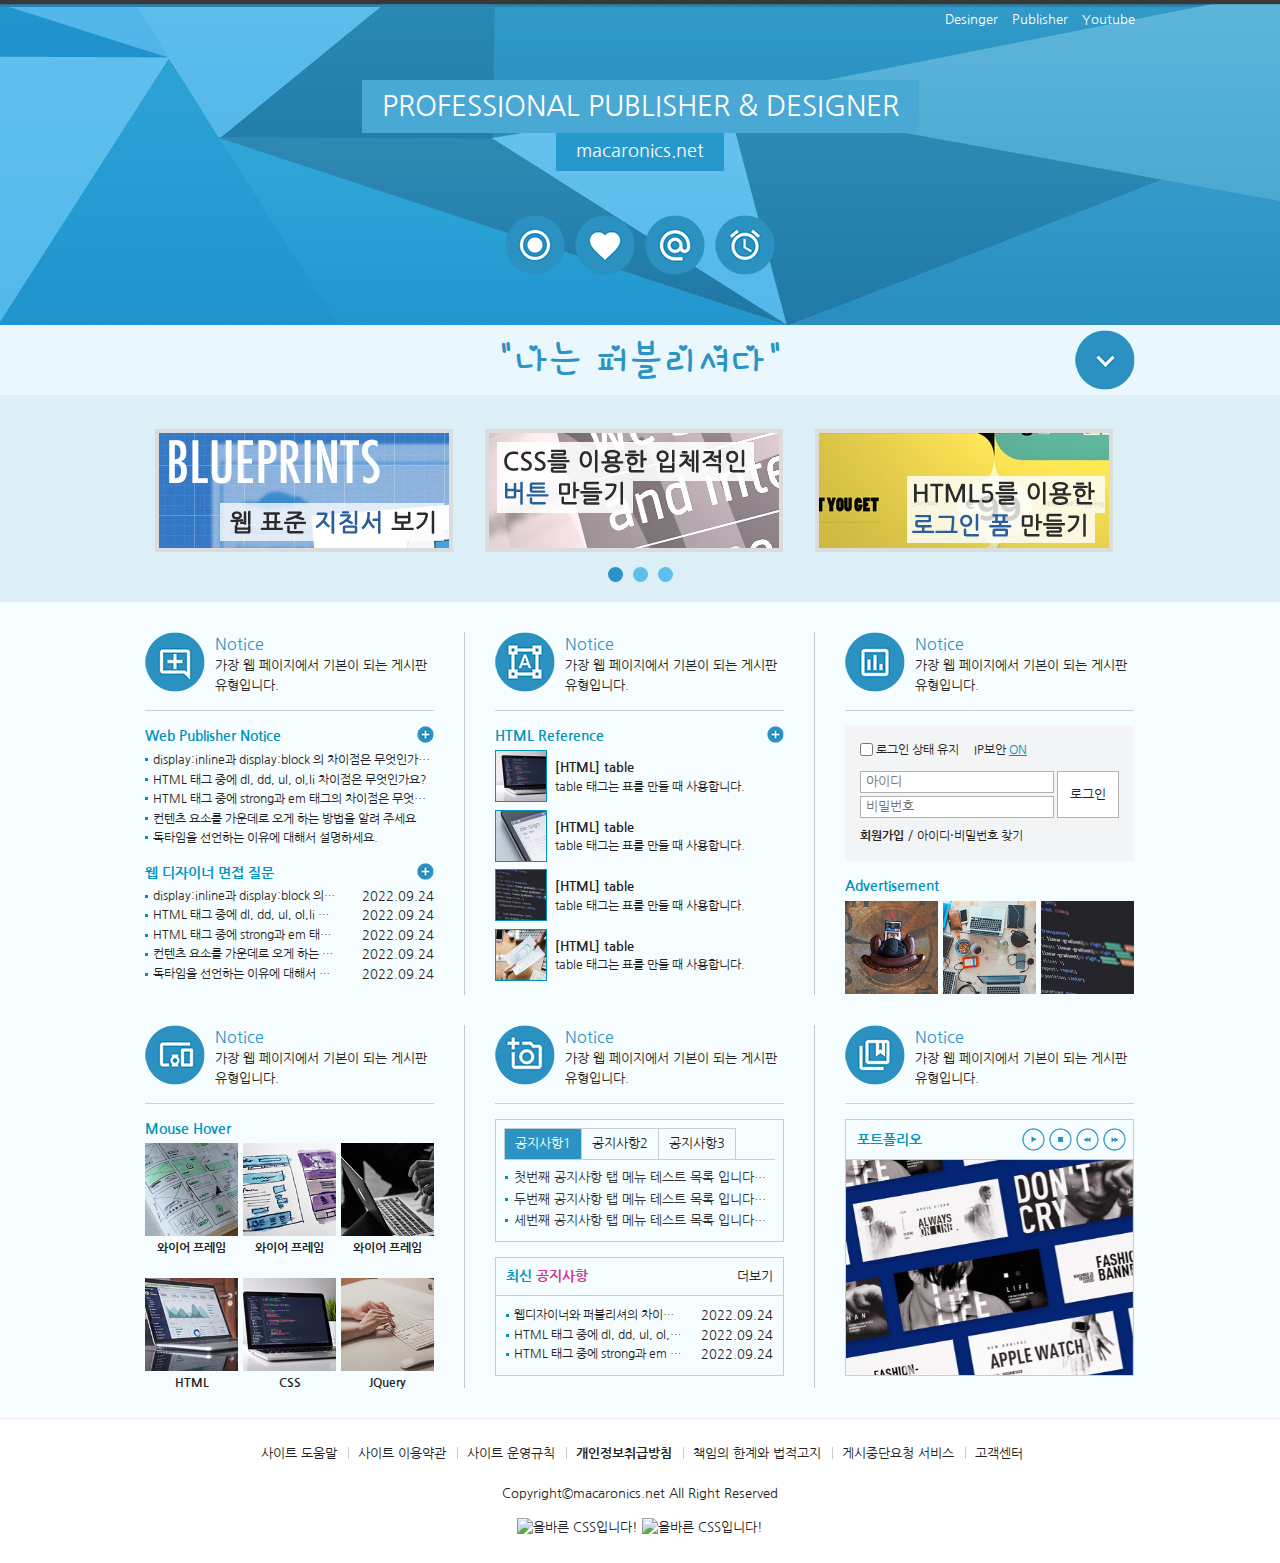
==== commit 5fc9e04a: "update" ====
--- a/web/index.html
+++ b/web/index.html
@@ -10,16 +10,12 @@
         <title>WEBSTNDARD SITE</title>
 
         <!-- CSS STYLE -->
-        <link rel="stylesheet"  href="./css/reset.css" />
-        <!-- <link rel="stylesheet"  href="./css/slick.css" />
-    
-        <link type="text/css" rel="stylesheet" href="./css/lightgallery.css" />
-        <link type="text/css" rel="stylesheet" href="./css/lg-zoom.css" />
-        <link type="text/css" rel="stylesheet" href="./css/lg-thumbnail.css" />
- -->
-
-
-        <link rel="stylesheet"  href="./css/style.css" />
+        <link type="text/css" rel="stylesheet"  href="./css/reset.css" >
+        <link type="text/css" rel="stylesheet"  href="./css/slick.css" >
+        <link type="text/css" rel="stylesheet" href="./css/lightgallery.css" >
+        <link type="text/css" rel="stylesheet" href="./css/lg-zoom.css" >
+        <link type="text/css" rel="stylesheet" href="./css/lg-thumbnail.css" >
+        <link type="text/css" rel="stylesheet"  href="./css/style.css" >
 
       
         <link rel="preconnect" href="https://fonts.googleapis.com">
@@ -208,10 +204,10 @@
                                     <h4>웹 디자이너 면접 질문</h4>
                                     <ul>
                                         <li><a href="#">display:inline과 display:block 의 차이점은 무엇인가요?</a><span>2022.09.24</span></li>
-                                        <li><a href="#">HTML 태그 중에 dl, dd, ul, ol,li 차이점은 무엇인가요?</a><span>2022.09.24</span</li>
-                                        <li><a href="#">HTML 태그 중에 strong과 em 태그의 차이점은 무엇인가요?</a><span>2022.09.24</span</li>
-                                        <li><a href="#">컨텐츠 요소를 가운데로 오게 하는 방법을 알려 주세요</a><span>2022.09.24</span</li>
-                                        <li><a href="#">독타임을 선언하는 이유에 대해서 설명하세요.</a><span>2022.09.24</span</li>
+                                        <li><a href="#">HTML 태그 중에 dl, dd, ul, ol,li 차이점은 무엇인가요?</a><span>2022.09.24</span></li>
+                                        <li><a href="#">HTML 태그 중에 strong과 em 태그의 차이점은 무엇인가요?</a><span>2022.09.24</span></li>
+                                        <li><a href="#">컨텐츠 요소를 가운데로 오게 하는 방법을 알려 주세요</a><span>2022.09.24</span></li>
+                                        <li><a href="#">독타임을 선언하는 이유에 대해서 설명하세요.</a><span>2022.09.24</span></li>
                                     </ul> 
                                     <a href="" class="more ir_pm" title="더보기">더보기</a>
                                 </div>
@@ -448,8 +444,8 @@
                                     <h4>최신 <em>공지사항</em></h4>
                                     <ul>
                                         <li><a href="#">웹디자이너와 퍼블리셔의 차이점은 무엇인가요?</a><span>2022.09.24</span></li>
-                                        <li><a href="#">HTML 태그 중에 dl, dd, ul, ol,li 차이점은 무엇인가요?</a><span>2022.09.24</span</li>
-                                        <li><a href="#">HTML 태그 중에 strong과 em 태그의 차이점은 무엇인가요?</a><span>2022.09.24</span</li>                                      
+                                        <li><a href="#">HTML 태그 중에 dl, dd, ul, ol,li 차이점은 무엇인가요?</a><span>2022.09.24</span></li>
+                                        <li><a href="#">HTML 태그 중에 strong과 em 태그의 차이점은 무엇인가요?</a><span>2022.09.24</span></li>                                      
                                     </ul> 
                                     <a href="#" class="more" title="더보기">더보기</a>
                                 </div>
@@ -517,7 +513,7 @@
                             <li> <a href="#">사이트 도움말</a></li>
                             <li> <a href="#">사이트 이용약관</a></li>
                             <li> <a href="#">사이트 운영규칙</a></li>
-                            <li> <a href="#"><strog>개인정보취급방침</strog></a></li>
+                            <li> <a href="#"><strong>개인정보취급방침</strong></a></li>
                             <li> <a href="#">책임의 한계와 법적고지</a></li>
                             <li> <a href="#">게시중단요청 서비스</a></li>
                             <li> <a href="#">고객센터</a></li>                            
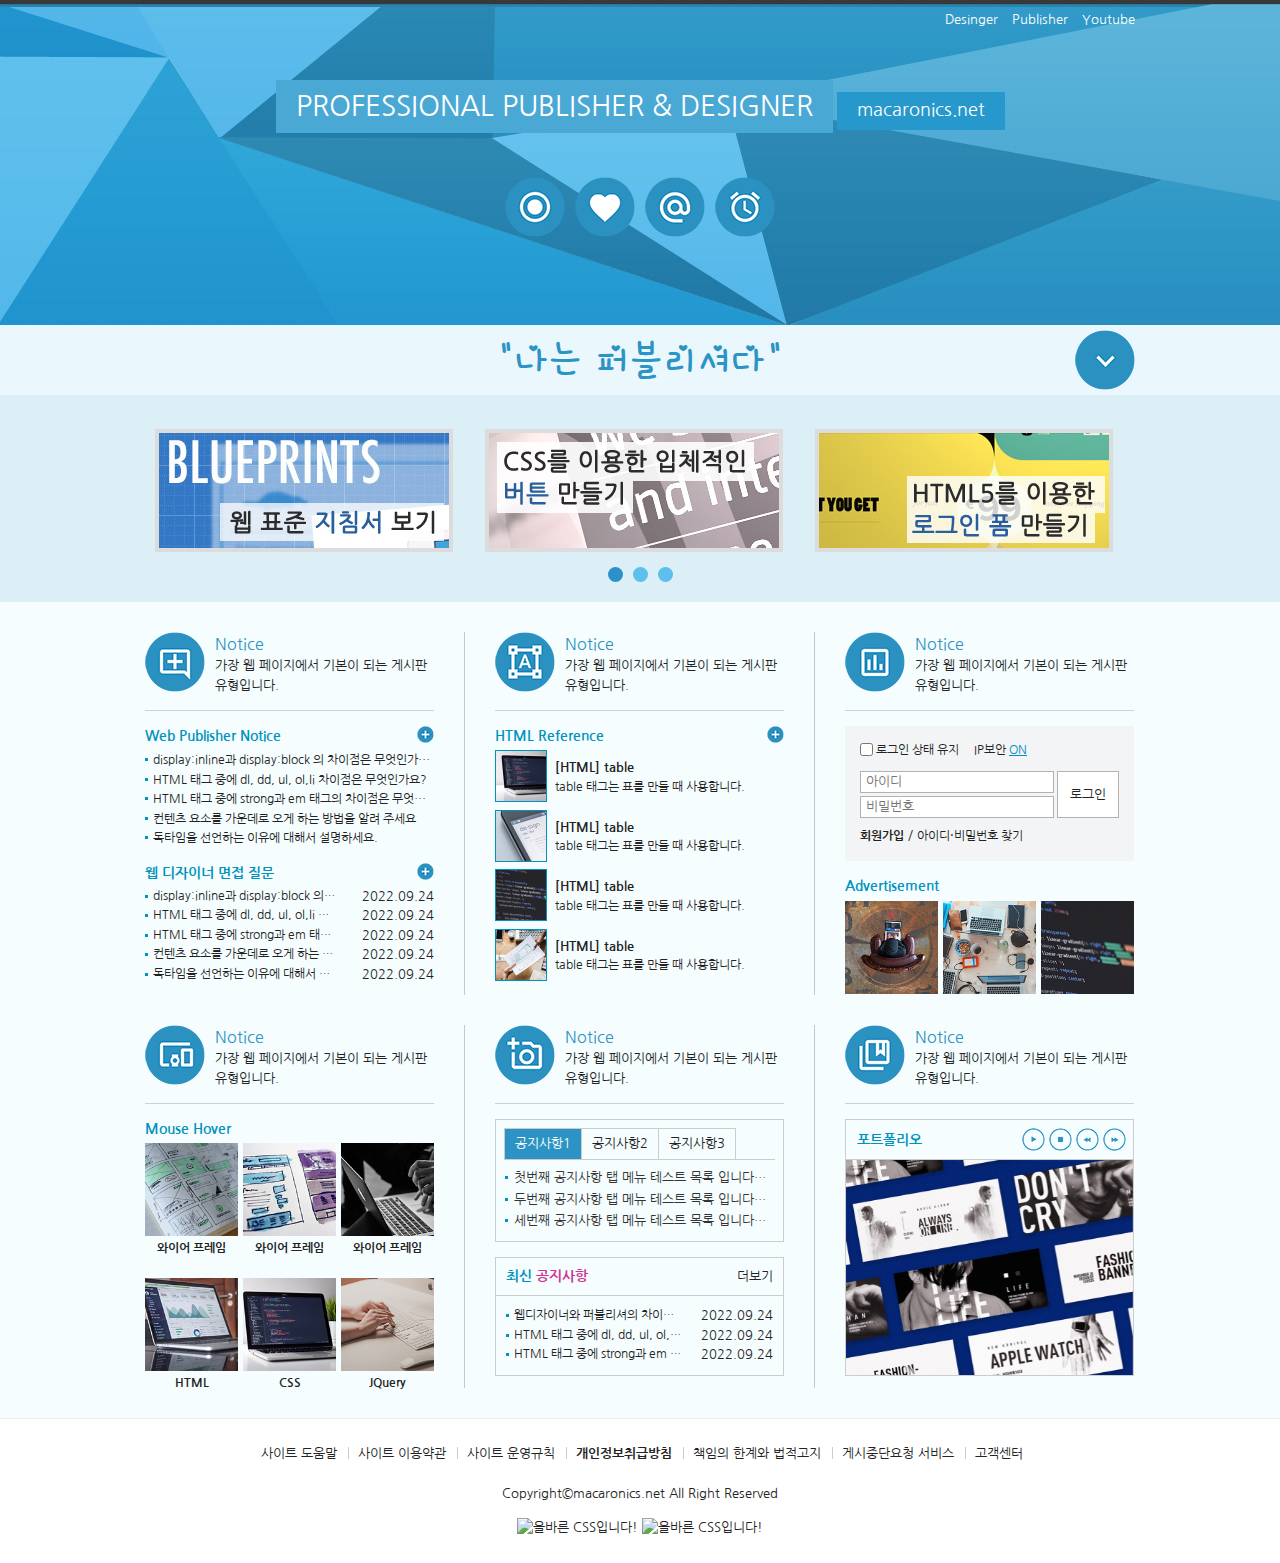
==== commit e8af0abc: "36.마무리" ====
--- a/web/index.html
+++ b/web/index.html
@@ -45,7 +45,7 @@
                         <!-- //헤더 메뉴 -->
 
                         <div class="header-tit">
-                            <h1>Professional Publisher &amp; Designer</h1> <br/>
+                            <h1>Professional Publisher &amp; Designer</h1> 
                             <a href="https://macaronics.net/">macaronics.net</a>
                         </div>
                         <!-- //헤더 타이틀-->
@@ -526,14 +526,14 @@
                                 <a href="http://jigsaw.w3.org/css-validator/check/referer">
                                     <img style="border:0;width:88px;height:31px"
                                         src="//jigsaw.w3.org/css-validator/images/vcss"
-                                        alt="올바른 CSS입니다!" />
+                                        alt="올바른 CSS입니다!" >
                                 </a>
                             </p>
                             <p>
                                 <a href="http://jigsaw.w3.org/css-validator/check/referer">
                                     <img style="border:0;width:88px;height:31px"
                                         src="//jigsaw.w3.org/css-validator/images/vcss-blue"
-                                        alt="올바른 CSS입니다!" />
+                                        alt="올바른 CSS입니다!" >
                                 </a>
                             </p>
                         </div>
@@ -578,126 +578,7 @@
     <script src="js/plugins/video/lg-video.umd.js"></script>
  -->
     
-    <script>
-        
-    //   lightGallery(document.getElementById('lightgallery'), {
-    //     plugins: [lgZoom, lgThumbnail],
-    //     licenseKey: 'your_license_key',
-    //     speed: 500,
-    //     thembnail:true,
-    //     autoplay:true,
-    //     pause:3000,
-    //     progressBar:true
-    //     // ... other settings
-    // });
-
-    lightGallery(document.querySelector(".lightgallery"), {
-        plugins: [lgZoom, lgThumbnail],
-        licenseKey: 'your_license_key',
-        speed: 500,
-        thembnail:true,
-        autoplay:true,
-        pause:3000,
-        progressBar:true
-        // ... other settings
-    });
-
-
-
-  
-        //윈도우 팝업
-        $(".windowPopup").click(function(e){
-            e.preventDefault();
-            //window.open("파일명", "파일이름", "옵션설정");
-            //옵션 :left, top , width, height, status, toolbar, location, menubar, scrollbars, fullscreen
-            window.open("popup.html", "popup01", "width=800, height=590px ,left=50, top=50, scrollbars=0, toolbar=0, menubar=0");
-        })
-
-
-
-        //배너
-        //html 마크업 셋팅 -> css 연동  -> 제이쿼리 연동 -> 제이쿼리 호출
-        $(document).ready(function(){
-            $('.ban').slick({
-                 infinite: true,
-                 slidesToShow: 3,
-                 slidesToScroll: 3,
-                 autoplay:true,
-                 autoplaySpeed:3000,
-                 dots:true
-            });
-
-            //탭 메뉴
-            $(".tab_menu > ul li").on("click", function(e){
-                e.preventDefault();
-                $(".tab_menu > ul li").removeClass("active");
-                $(".tab_menu > ul li ul").hide();
-               
-                $(this).addClass("active").find("ul").show();               
-            });
-
-
-            //갤러리
-            $(".gallery_img").slick({
-                arrows:false,
-                autoplay:true,
-                autoplaySpeed:3000,
-                pauseOnHover:true,
-                fade:true,
-                infinite:true,
-                slidesToShow:1,
-                speed:300
-            });
-
-            $(".play").click(function(){
-                $(".gallery_img").slick("slickPlay");
-            });
-
-            $(".pause").click(function(){
-                $(".gallery_img").slick("slickPause");
-            });
-
-            $(".prev").click(function(){
-                $(".gallery_img").slick("slickPrev");
-            });
-
-            $(".next").click(function(){
-                $(".gallery_img").slick("slickNext");
-            });
-
-            
-
-            $(".layerPopup").on("click", function(e){
-                e.preventDefault();
-                 //$("#layer").slideDown();
-                $("#layer").fadeIn();
-            })
-
-            $(".close").on("click", function(e){
-                e.preventDefault();
-                //$("#layer").slideUp();
-                $("#layer").fadeOut();
-            })
-
-
-            
-        });
-
-
-        $(".tit .btn").on("click", function(e){
-            e.preventDefault();            
-            // $("#cont_nav").css("display", "block");
-            // $("#cont_nav").show();
-            // $("#cont_nav").fadeIn();
-            // $("#cont_nav").slideDown();
-            // $("#cont_nav").toggle();
-            //  $("#cont_nav").fadeToggle();
-            $("#cont_nav").slideToggle(200);
-            $(this).toggleClass("on");
-        });
-
-
-
-    </script>
+   <script src="js/custom.js"></script>
+
 </body>
 </html>--- a/web/css/lightgallery.css
+++ b/web/css/lightgallery.css
@@ -302,10 +302,10 @@
 .lg-closing .lg-next,
 .lg-closing .lg-sub-html {
   opacity: 0;
-  -webkit-transition: -webkit-transform 0.08 cubic-bezier(0, 0, 0.25, 1) 0s, opacity 0.08 cubic-bezier(0, 0, 0.25, 1) 0s, color 0.08 linear;
-  -moz-transition: -moz-transform 0.08 cubic-bezier(0, 0, 0.25, 1) 0s, opacity 0.08 cubic-bezier(0, 0, 0.25, 1) 0s, color 0.08 linear;
-  -o-transition: -o-transform 0.08 cubic-bezier(0, 0, 0.25, 1) 0s, opacity 0.08 cubic-bezier(0, 0, 0.25, 1) 0s, color 0.08 linear;
-  transition: transform 0.08 cubic-bezier(0, 0, 0.25, 1) 0s, opacity 0.08 cubic-bezier(0, 0, 0.25, 1) 0s, color 0.08 linear;
+  -webkit-transition: -webkit-transform 0.08ms  cubic-bezier(0, 0, 0.25, 1) 0s, opacity 0.08 cubic-bezier(0, 0, 0.25, 1) 0s, color 0.08 linear;
+  -moz-transition: -moz-transform 0.08ms  cubic-bezier(0, 0, 0.25, 1) 0s, opacity 0.08 cubic-bezier(0, 0, 0.25, 1) 0s, color 0.08 linear;
+  -o-transition: -o-transform 0.08ms  cubic-bezier(0, 0, 0.25, 1) 0s, opacity 0.08 cubic-bezier(0, 0, 0.25, 1) 0s, color 0.08 linear;
+    transition: transform 0.08ms cubic-bezier(0, 0, 0.25, 1) 0s, opacity 0.08 cubic-bezier(0, 0, 0.25, 1) 0s, color 0.08 linear;
 }
 
 body:not(.lg-from-hash) .lg-outer.lg-start-zoom .lg-item:not(.lg-zoomable) .lg-img-wrap,
@@ -566,7 +566,7 @@
 
 .lg-outer.lg-hide-download .lg-download {
   opacity: 0.75;
-  pointer-events: none;
+  /* pointer-events: none; */
 }
 
 .lg-outer .lg-first-slide .lg-dummy-img {
--- a/web/css/lg-zoom.css
+++ b/web/css/lg-zoom.css
@@ -79,7 +79,7 @@
 
 .lg-actual-size .lg-icon.lg-zoom-in {
   opacity: 0.5;
-  pointer-events: none;
+  /* pointer-events: none; */
 }
 
 .lg-icon.lg-actual-size {
@@ -92,7 +92,7 @@
 
 .lg-icon.lg-zoom-out {
   opacity: 0.5;
-  pointer-events: none;
+  /* pointer-events: none; */
 }
 
 .lg-icon.lg-zoom-out:after {
@@ -101,7 +101,7 @@
 
 .lg-zoomed .lg-icon.lg-zoom-out {
   opacity: 1;
-  pointer-events: auto;
+  /* pointer-events: auto; */
 }
 
 .lg-outer[data-lg-slide-type='video'] .lg-zoom-in,
@@ -112,5 +112,5 @@
 .lg-outer.lg-first-slide-loading .lg-actual-size,
 .lg-outer.lg-first-slide-loading .lg-zoom-out {
   opacity: 0.75;
-  pointer-events: none;
+  /* pointer-events: none; */
 }
